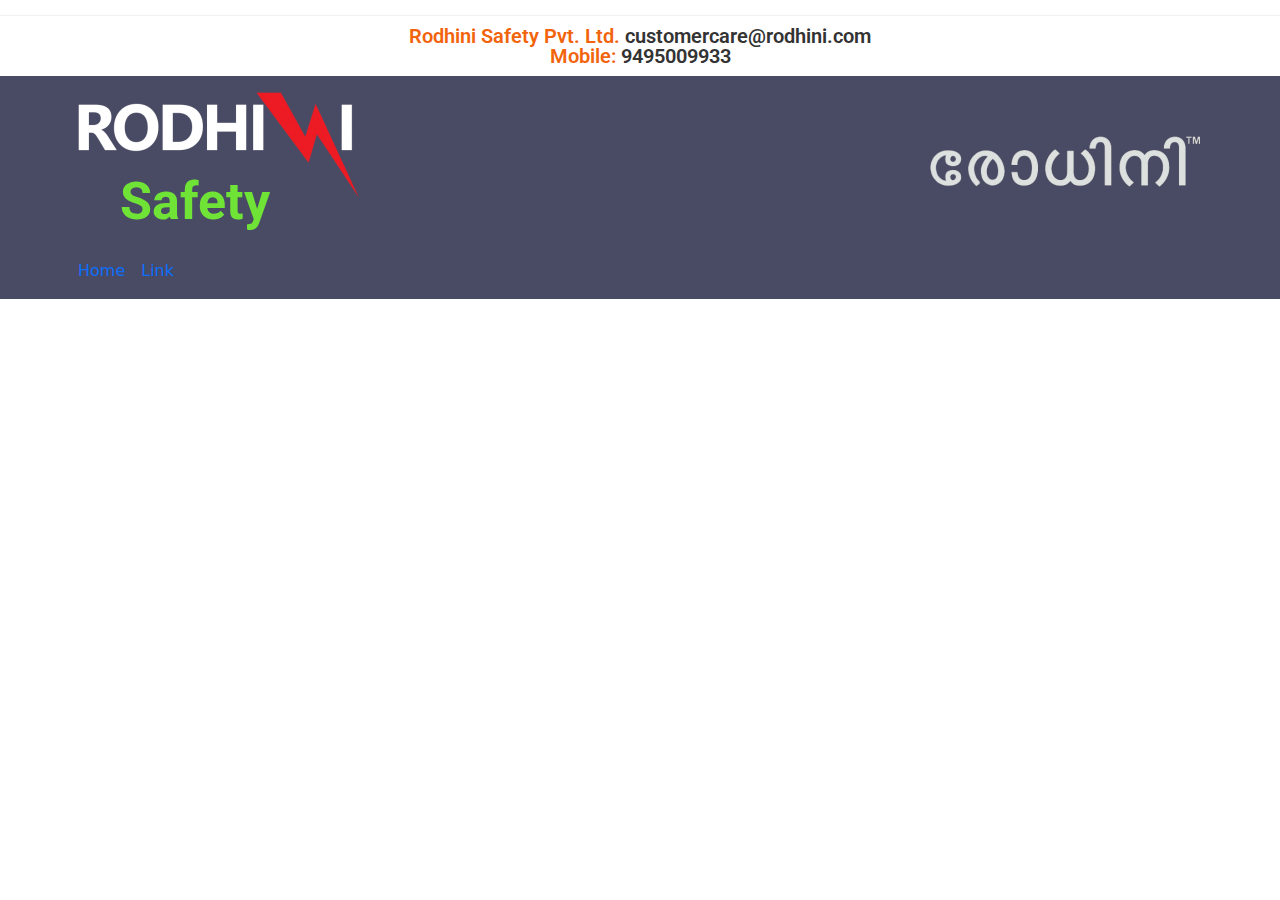
==== index.html @ 762574de "header, logo, menu" ====
<!DOCTYPE html>
<html lang="en">

<head>
    <meta charset="UTF-8">
    <meta http-equiv="X-UA-Compatible" content="IE=edge">
    <meta name="viewport" content="width=device-width, initial-scale=1.0">
    <title>Rodhini</title>
    <link rel="stylesheet" href="css/bootstrap.min.css">
    <link rel="stylesheet" href="css/styles.css">
</head>

<body>

    <!-- ===============================================================
                            Header part start
    =================================================================-->
    <header id="header">
        <div class="container px-lg-0">
            <div class="row">
                <div class="col-lg-12 text-center">
                    <div class="header_text">
                        <p>Rodhini Safety Pvt. Ltd. <a href="#">customercare@rodhini.com</a></p>
                        <p>Mobile: <a href="#">9495009933</a></p>
                    </div>
                </div>
            </div>
        </div>
    </header>
    <!-- ===============================================================
                            Header part end
    =================================================================-->

    <!-- ===============================================================
                            Logo part start
    =================================================================-->
    <section id="logo">
        <div class="container px-lg-0">
            <div class="row">
                <div class="col-lg-6">
                    <div class="logo">
                        <a href="#"><img src="images/logo.png" alt=""></a>
                        <h2 class="tag_line">Safety</h2>
                    </div>
                </div>
                <div class="col-lg-6 text-end align-self-center">
                    <div class="logo_right">
                        <img src="images/Bussiness_name_inverted-removebg-preview.webp" alt="">
                    </div>
                </div>
            </div>
        </div>
    </section>
    <!-- ===============================================================
                            Logo part end
    =================================================================-->

    <!-- ===============================================================
                            Menu part start
    =================================================================-->
    <nav class="navbar navbar-expand-lg main_menu">
        <div class="container px-lg-0">
            <button class="navbar-toggler" type="button" data-bs-toggle="collapse"
                data-bs-target="#navbarSupportedContent" aria-controls="navbarSupportedContent" aria-expanded="false"
                aria-label="Toggle navigation">
                <span class="navbar-toggler-icon"></span>
            </button>
            <div class="collapse navbar-collapse" id="navbarSupportedContent">
                <ul class="navbar-nav me-auto mb-2 mb-lg-0">
                    <li class="nav-item">
                        <a class="nav-link active" aria-current="page" href="#">Home</a>
                    </li>
                    <li class="nav-item">
                        <a class="nav-link" href="#">Link</a>
                    </li>
                </ul>
            </div>
        </div>
    </nav>
    <!-- ===============================================================
                            Menu part end
    =================================================================-->

    <!-- ===============================================================
                            Header part start
    =================================================================-->

    <!-- ===============================================================
                            Header part end
    =================================================================-->

    <!-- ===============================================================
                            Header part start
    =================================================================-->

    <!-- ===============================================================
                            Header part end
    =================================================================-->

    <!-- ===============================================================
                            Header part start
    =================================================================-->

    <!-- ===============================================================
                            Header part end
    =================================================================-->
</body>

</html>
---- css/styles.css ----
@import url("https://fonts.googleapis.com/css2?family=Roboto:wght@300;400;500;700;900&display=swap");
@import url("https://fonts.googleapis.com/css2?family=Open+Sans:wght@300;400;500;600;700;800&display=swap");
* {
  margin: 0;
  padding: 0;
}

ul,
ol {
  list-style: none;
}

a,
span {
  text-decoration: none;
  display: inline-block;
}

h1,
h2,
h3,
h4,
h5,
h6,
p,
ul,
ol,
li {
  margin: 0;
  padding: 0;
}

/*==========================================================
                    Common css end
==========================================================*/
/* ==================================================================
                        Header part start
===================================================================*/
#header {
  padding: 10px 0;
  margin-top: 15px;
  border-top: 1px solid #f1f1f1;
}

#header .header_text {
  color: #F2640C;
  font-size: 20px;
  font-weight: 600;
  font-family: "Roboto", sans-serif;
  line-height: 1;
}

#header .header_text a {
  color: #333;
  -webkit-transition: all linear .3s;
  transition: all linear .3s;
}

#header .header_text a:hover {
  color: #71D7F7;
}

/* ==================================================================
                        Header part end
===================================================================*/
/* ==================================================================
                        Logo part start
===================================================================*/
#logo {
  background: #494B64;
  padding: 10px 0;
}

#logo .tag_line {
  color: #70E337;
  font-size: 52px;
  font-weight: 700;
  font-family: "Roboto", sans-serif;
  padding-left: 50px;
  margin-top: -30px;
}

/* ==================================================================
                        Logo part end
===================================================================*/
/* ==================================================================
                        Menu part start
===================================================================*/
.main_menu {
  background: #494B64;
}

/* ==================================================================
                        Menu part end
===================================================================*/
/*# sourceMappingURL=styles.css.map */
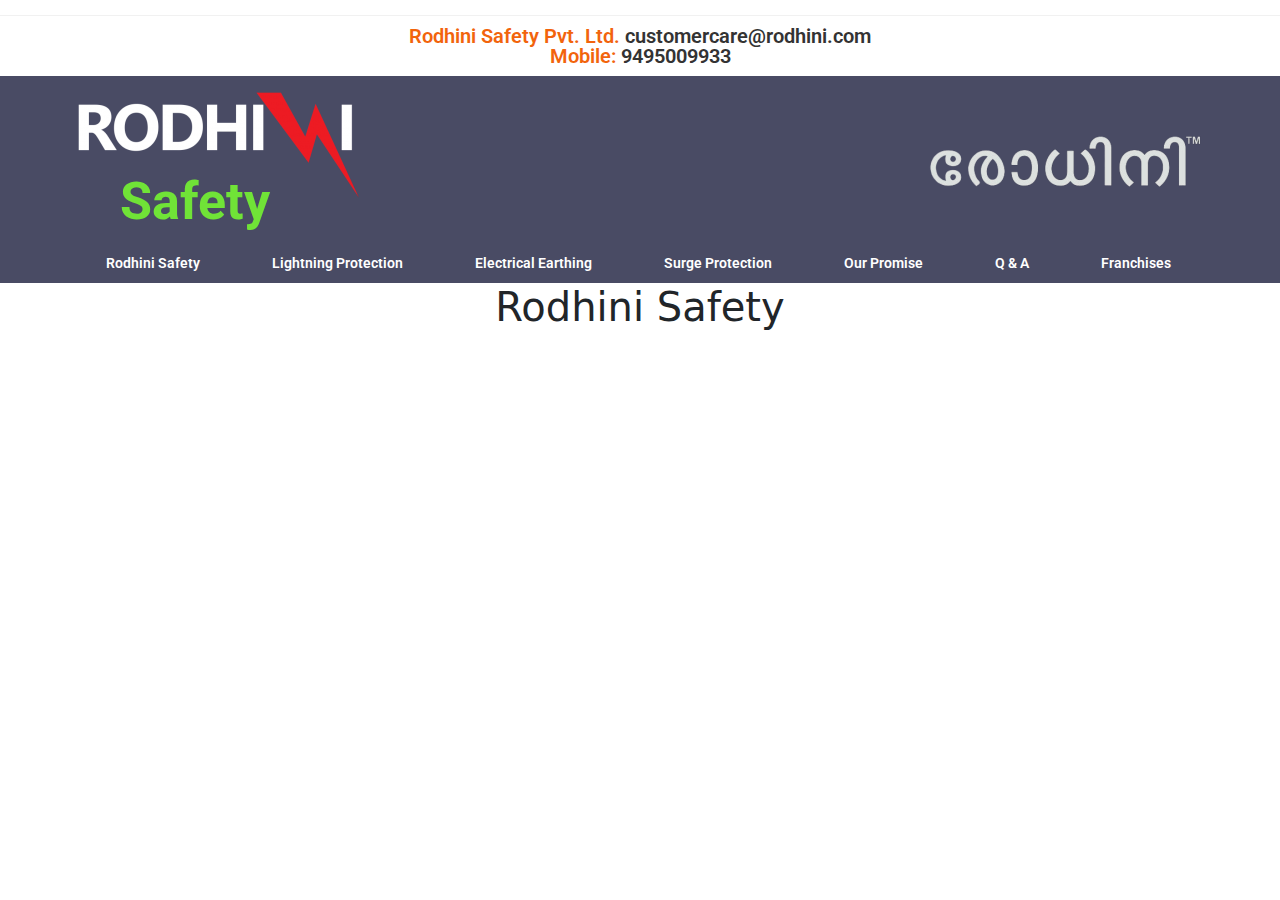
==== commit 6d3c94c3: "menu complete" ====
--- a/index.html
+++ b/index.html
@@ -58,7 +58,7 @@
     <!-- ===============================================================
                             Menu part start
     =================================================================-->
-    <nav class="navbar navbar-expand-lg main_menu">
+    <nav class="navbar navbar-expand-lg main_menu p-0">
         <div class="container px-lg-0">
             <button class="navbar-toggler" type="button" data-bs-toggle="collapse"
                 data-bs-target="#navbarSupportedContent" aria-controls="navbarSupportedContent" aria-expanded="false"
@@ -68,10 +68,25 @@
             <div class="collapse navbar-collapse" id="navbarSupportedContent">
                 <ul class="navbar-nav me-auto mb-2 mb-lg-0">
                     <li class="nav-item">
-                        <a class="nav-link active" aria-current="page" href="#">Home</a>
+                        <a class="nav-link active" aria-current="page" href="#">Rodhini Safety</a>
                     </li>
                     <li class="nav-item">
-                        <a class="nav-link" href="#">Link</a>
+                        <a class="nav-link" href="#">Lightning Protection</a>
+                    </li>
+                    <li class="nav-item">
+                        <a class="nav-link" href="#">Electrical Earthing</a>
+                    </li>
+                    <li class="nav-item">
+                        <a class="nav-link" href="#">Surge Protection</a>
+                    </li>
+                    <li class="nav-item">
+                        <a class="nav-link" href="#">Our Promise</a>
+                    </li>
+                    <li class="nav-item">
+                        <a class="nav-link" href="#">Q & A</a>
+                    </li>
+                    <li class="nav-item">
+                        <a class="nav-link" href="#">Franchises</a>
                     </li>
                 </ul>
             </div>
@@ -82,11 +97,22 @@
     =================================================================-->
 
     <!-- ===============================================================
-                            Header part start
+                            Breadcrumb  part start
     =================================================================-->
+    <section id="breadcrumb">
+        <div class="container px-lg-0">
+            <div class="row">
+                <div class="col-lg-12 text-center">
+                    <div class="bread_head">
+                        <h1>Rodhini Safety</h1>
+                    </div>
+                </div>
+            </div>
+        </div>
+    </section>
 
     <!-- ===============================================================
-                            Header part end
+                            Breadcrumb  part end
     =================================================================-->
 
     <!-- ===============================================================
--- a/css/styles.css
+++ b/css/styles.css
@@ -90,6 +90,39 @@
   background: #494B64;
 }
 
+.main_menu ul li a {
+  color: #fff;
+  font-size: 14px;
+  font-weight: 600;
+  font-family: "Roboto", sans-serif;
+  padding: 13px 20px;
+  line-height: 20px;
+  -webkit-transition: all linear .3s;
+  transition: all linear .3s;
+  position: relative;
+  padding: 10px 36px !important;
+}
+
+.main_menu ul li a:after {
+  position: absolute;
+  content: '';
+  bottom: 0;
+  left: 0;
+  width: 0;
+  height: 3px;
+  background: #70E337;
+  -webkit-transition: all linear .3s;
+  transition: all linear .3s;
+}
+
+.main_menu ul li a:hover {
+  color: #70E337;
+}
+
+.main_menu ul li a:hover:after {
+  width: 100%;
+}
+
 /* ==================================================================
                         Menu part end
 ===================================================================*/
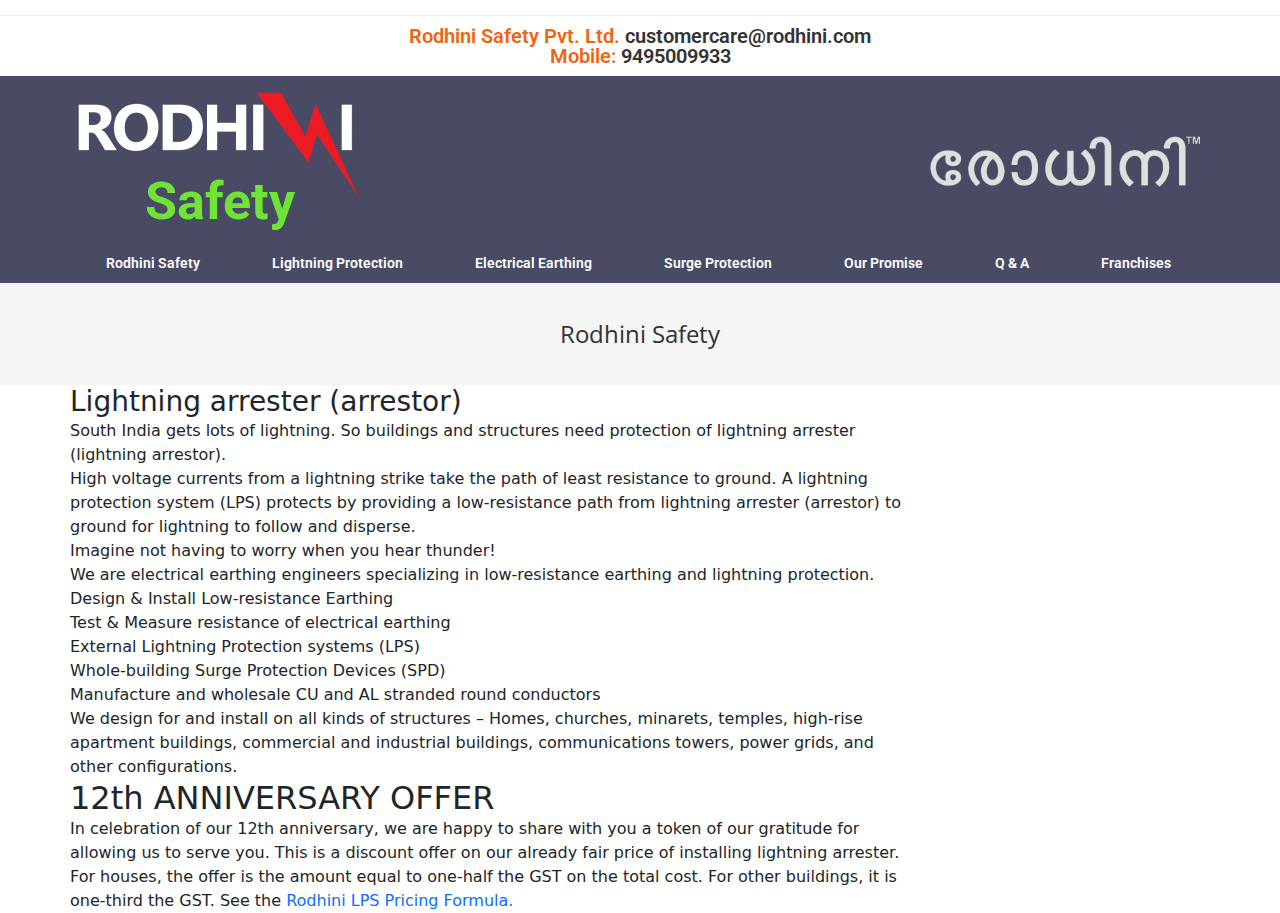
==== commit c6718268: "Home page body" ====
--- a/index.html
+++ b/index.html
@@ -116,11 +116,61 @@
     =================================================================-->
 
     <!-- ===============================================================
-                            Header part start
+                            Home detailes part start
     =================================================================-->
-
+    <section is="home_details">
+        <div class="container px-lg-0">
+            <div class="row">
+                <div class="col-lg-9">
+                    <div class="home_left">
+                        <div class="litening_text">
+                            <h3>Lightning arrester (arrestor)</h3>
+                            <p>South India gets lots of lightning. So buildings and structures need protection of
+                                lightning
+                                arrester (lightning arrestor). <span>High voltage currents from a lightning strike take
+                                    the
+                                    path of least resistance to ground. A lightning protection system (LPS) protects by
+                                    providing a low-resistance path from lightning arrester (arrestor) to ground for
+                                    lightning to follow and disperse.</span> <span>Imagine not having to worry when you
+                                    hear
+                                    thunder!</span> <span>We are electrical earthing engineers specializing in
+                                    low-resistance earthing and lightning protection. </span></p>
+                            <ul>
+                                <li>Design & Install Low-resistance Earthing</li>
+                                <li>Test & Measure resistance of electrical earthing</li>
+                                <li>External Lightning Protection systems (LPS)</li>
+                                <li>Whole-building Surge Protection Devices (SPD)</li>
+                                <li>Manufacture and wholesale CU and AL stranded round conductors</li>
+                            </ul>
+                            <p>We design for and install on all kinds of structures – Homes, churches, minarets,
+                                temples,
+                                high-rise apartment buildings, commercial and industrial buildings, communications
+                                towers,
+                                power grids, and other configurations.</p>
+                        </div>
+                        <div class="aniversary_text">
+                            <h2>12th ANNIVERSARY OFFER</h2>
+                            <p>
+                                In celebration of our 12th anniversary, we are happy to share with you a token of our
+                                gratitude for allowing us to serve you. This is a discount offer on our already fair
+                                price
+                                of installing lightning arrester.
+                                For houses, the offer is the amount equal to one-half the GST on the total cost. For
+                                other
+                                buildings, it is one-third the GST. See the <a href="#">Rodhini LPS</a> <a
+                                    href="#">Pricing
+                                    Formula.</a> </p>
+                        </div>
+                    </div>
+                </div>
+                <div class="col-lg-3">
+                    <div class="home_right"></div>
+                </div>
+            </div>
+        </div>
+    </section>
     <!-- ===============================================================
-                            Header part end
+                            Home detailes part end
     =================================================================-->
 
     <!-- ===============================================================
--- a/css/styles.css
+++ b/css/styles.css
@@ -76,7 +76,7 @@
   font-size: 52px;
   font-weight: 700;
   font-family: "Roboto", sans-serif;
-  padding-left: 50px;
+  padding-left: 75px;
   margin-top: -30px;
 }
 
@@ -126,4 +126,23 @@
 /* ==================================================================
                         Menu part end
 ===================================================================*/
+/* ==================================================================
+                        Breadcrumb part start
+===================================================================*/
+#breadcrumb {
+  padding: 34px 0;
+  background: #f5f5f5;
+}
+
+#breadcrumb .bread_head h1 {
+  color: #333;
+  font-size: 24px;
+  font-weight: 400;
+  font-family: "Open Sans", sans-serif;
+  line-height: 1.4em;
+}
+
+/* ==================================================================
+                        Breadcrumb part end
+===================================================================*/
 /*# sourceMappingURL=styles.css.map */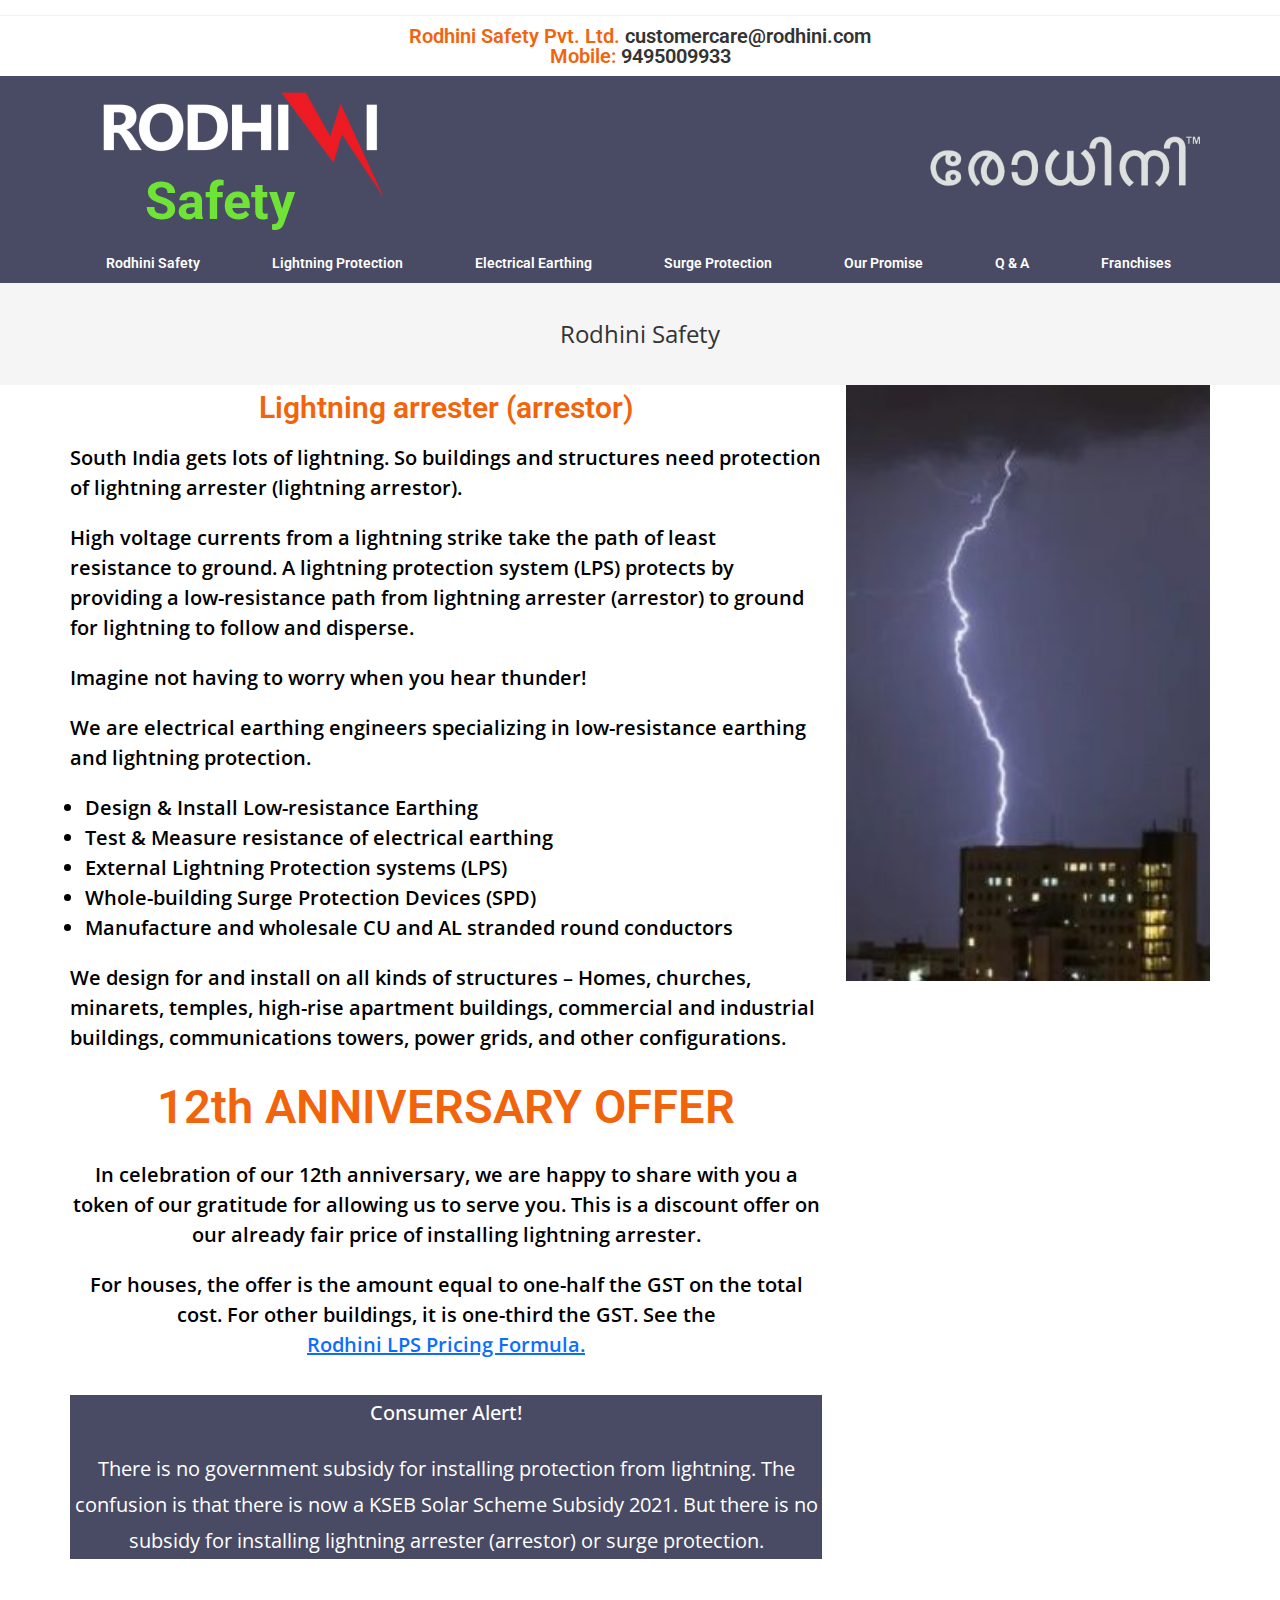
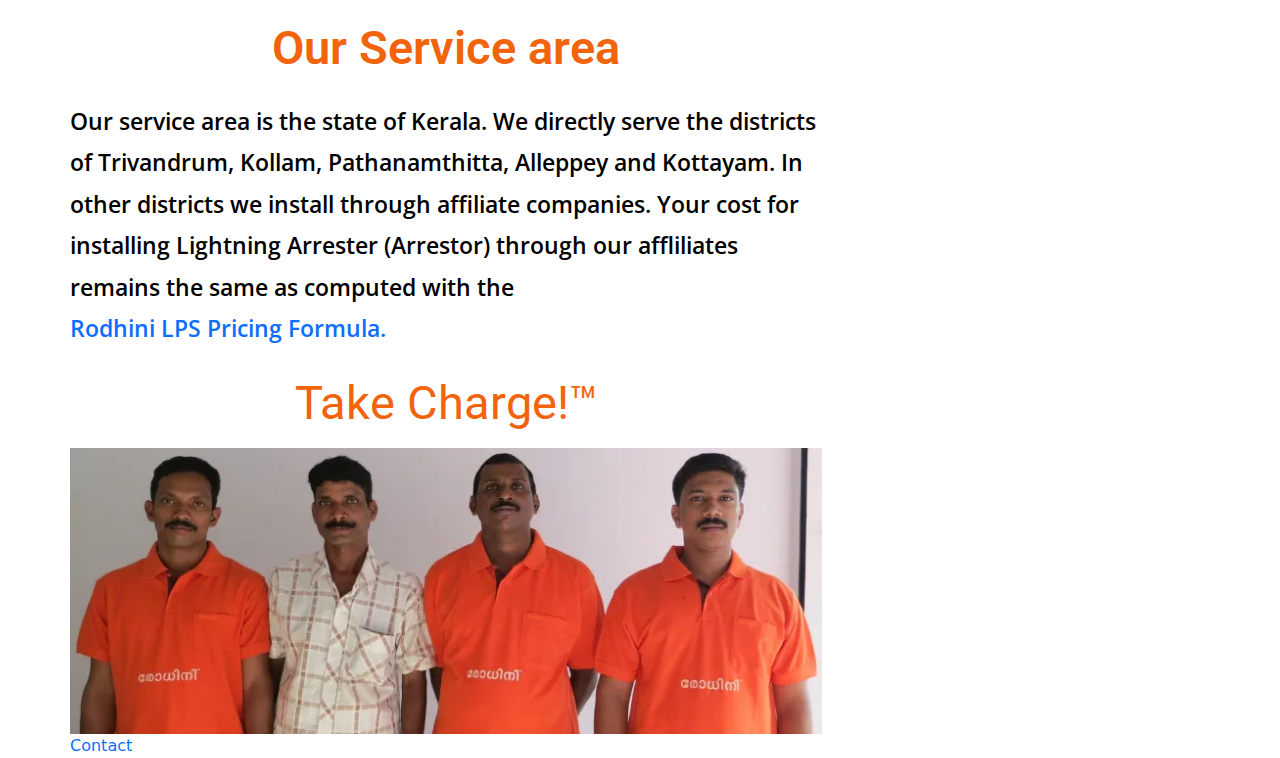
==== commit 9f0d6b47: "home page 90% complete" ====
--- a/index.html
+++ b/index.html
@@ -118,10 +118,10 @@
     <!-- ===============================================================
                             Home detailes part start
     =================================================================-->
-    <section is="home_details">
-        <div class="container px-lg-0">
-            <div class="row">
-                <div class="col-lg-9">
+    <section id="home_details">
+        <div class="container px-lg-0">
+            <div class="row">
+                <div class="col-lg-8">
                     <div class="home_left">
                         <div class="litening_text">
                             <h3>Lightning arrester (arrestor)</h3>
@@ -155,16 +155,47 @@
                                 gratitude for allowing us to serve you. This is a discount offer on our already fair
                                 price
                                 of installing lightning arrester.
-                                For houses, the offer is the amount equal to one-half the GST on the total cost. For
-                                other
-                                buildings, it is one-third the GST. See the <a href="#">Rodhini LPS</a> <a
-                                    href="#">Pricing
-                                    Formula.</a> </p>
-                        </div>
-                    </div>
-                </div>
-                <div class="col-lg-3">
-                    <div class="home_right"></div>
+                                <span> For houses, the offer is the amount equal to one-half the GST on the total cost.
+                                    For
+                                    other
+                                    buildings, it is one-third the GST. See the <a href="#">Rodhini LPS Pricing
+                                        Formula.</a> </span></p>
+                        </div>
+                        <div class="customer_alert">
+                            <p>Consumer Alert!</p>
+                            <p>There is no government subsidy for installing protection from lightning. The confusion is
+                                that there is now a KSEB Solar Scheme Subsidy 2021. But there is no subsidy for
+                                installing lightning arrester (arrestor) or surge protection.</p>
+                        </div>
+                        <div class="service_area">
+                            <h2>Our Service area</h2>
+                            <p>Our service area is the state of Kerala. We directly serve the districts of Trivandrum,
+                                Kollam, Pathanamthitta, Alleppey and Kottayam. In other districts we install through
+                                affiliate companies. Your cost for installing Lightning Arrester (Arrestor) through our
+                                affliliates remains the same as computed with the <a href="#">Rodhini LPS Pricing
+                                    Formula.</a>
+                            </p>
+                        </div>
+                        <div class="take_change">
+                            <h2>Take Charge!™</h2>
+                            <img src="images/change.webp" class="img-fluid w-100" alt="">
+                        </div>
+                    </div>
+                </div>
+                <div class="col-lg-4">
+                    <div class="home_right">
+                        <img src="images/lightning4.jpg" class="img-fluid w-100" alt="">
+                    </div>
+                </div>
+                <div class="col-lg-6">
+                    <div class="con_btn">
+                        <a href="#">Contact</a>
+                    </div>
+                </div>
+                <div class="col-lg-6">
+                    <div class="social_icon">
+
+                    </div>
                 </div>
             </div>
         </div>
--- a/css/styles.css
+++ b/css/styles.css
@@ -80,6 +80,10 @@
   margin-top: -30px;
 }
 
+#logo a {
+  margin-left: 25px;
+}
+
 /* ==================================================================
                         Logo part end
 ===================================================================*/
@@ -145,4 +149,115 @@
 /* ==================================================================
                         Breadcrumb part end
 ===================================================================*/
+/* ==================================================================
+                        Home Details part start
+===================================================================*/
+#home_details .litening_text h3 {
+  color: #F2640C;
+  font-size: 30px;
+  font-weight: 600;
+  font-family: "Roboto", sans-serif;
+  text-align: center;
+  line-height: 1;
+  padding-top: 8px;
+  padding-bottom: 20px;
+}
+
+#home_details .litening_text p {
+  color: #000;
+  font-size: 20px;
+  font-weight: 600;
+  font-family: "Open Sans", sans-serif;
+  line-height: 1.5;
+}
+
+#home_details .litening_text p span {
+  padding-top: 20px;
+  display: block;
+}
+
+#home_details .litening_text ul {
+  list-style: disc;
+  margin-left: 15px;
+  padding: 20px 0;
+}
+
+#home_details .litening_text ul li {
+  color: #000;
+  font-size: 20px;
+  font-weight: 600;
+  font-family: "Open Sans", sans-serif;
+  line-height: 1.5;
+}
+
+#home_details .aniversary_text h2,
+#home_details .service_area h2 {
+  color: #F2640C;
+  font-size: 47px;
+  font-weight: 600;
+  font-family: "Roboto", sans-serif;
+  text-align: center;
+  line-height: 1;
+  padding: 30px 0;
+}
+
+#home_details .aniversary_text p,
+#home_details .service_area p {
+  color: #000;
+  font-size: 20px;
+  font-weight: 600;
+  font-family: "Open Sans", sans-serif;
+  line-height: 1.5;
+  text-align: center;
+}
+
+#home_details .aniversary_text p span,
+#home_details .service_area p span {
+  padding-top: 20px;
+  display: block;
+}
+
+#home_details .aniversary_text p span a,
+#home_details .service_area p span a {
+  text-decoration: underline;
+}
+
+#home_details .customer_alert {
+  background: #494B64;
+  text-align: center;
+  margin: 35px 0;
+}
+
+#home_details .customer_alert p {
+  color: #fff;
+  font-size: 20px;
+  font-weight: 400;
+  font-family: "Open Sans", sans-serif;
+  line-height: 1.8;
+}
+
+#home_details .customer_alert p:first-child {
+  padding-bottom: 20px;
+  font-weight: 500;
+}
+
+#home_details .service_area p {
+  font-size: 23px;
+  line-height: 1.8;
+  text-align: left;
+}
+
+#home_details .take_change h2 {
+  color: #F2640C;
+  font-size: 47px;
+  font-weight: 400;
+  font-family: "Roboto", sans-serif;
+  text-align: center;
+  line-height: 1;
+  padding: 30px 0 22px;
+}
+
+/* ==================================================================
+                        Home Details part end
+===================================================================*/
 /*# sourceMappingURL=styles.css.map */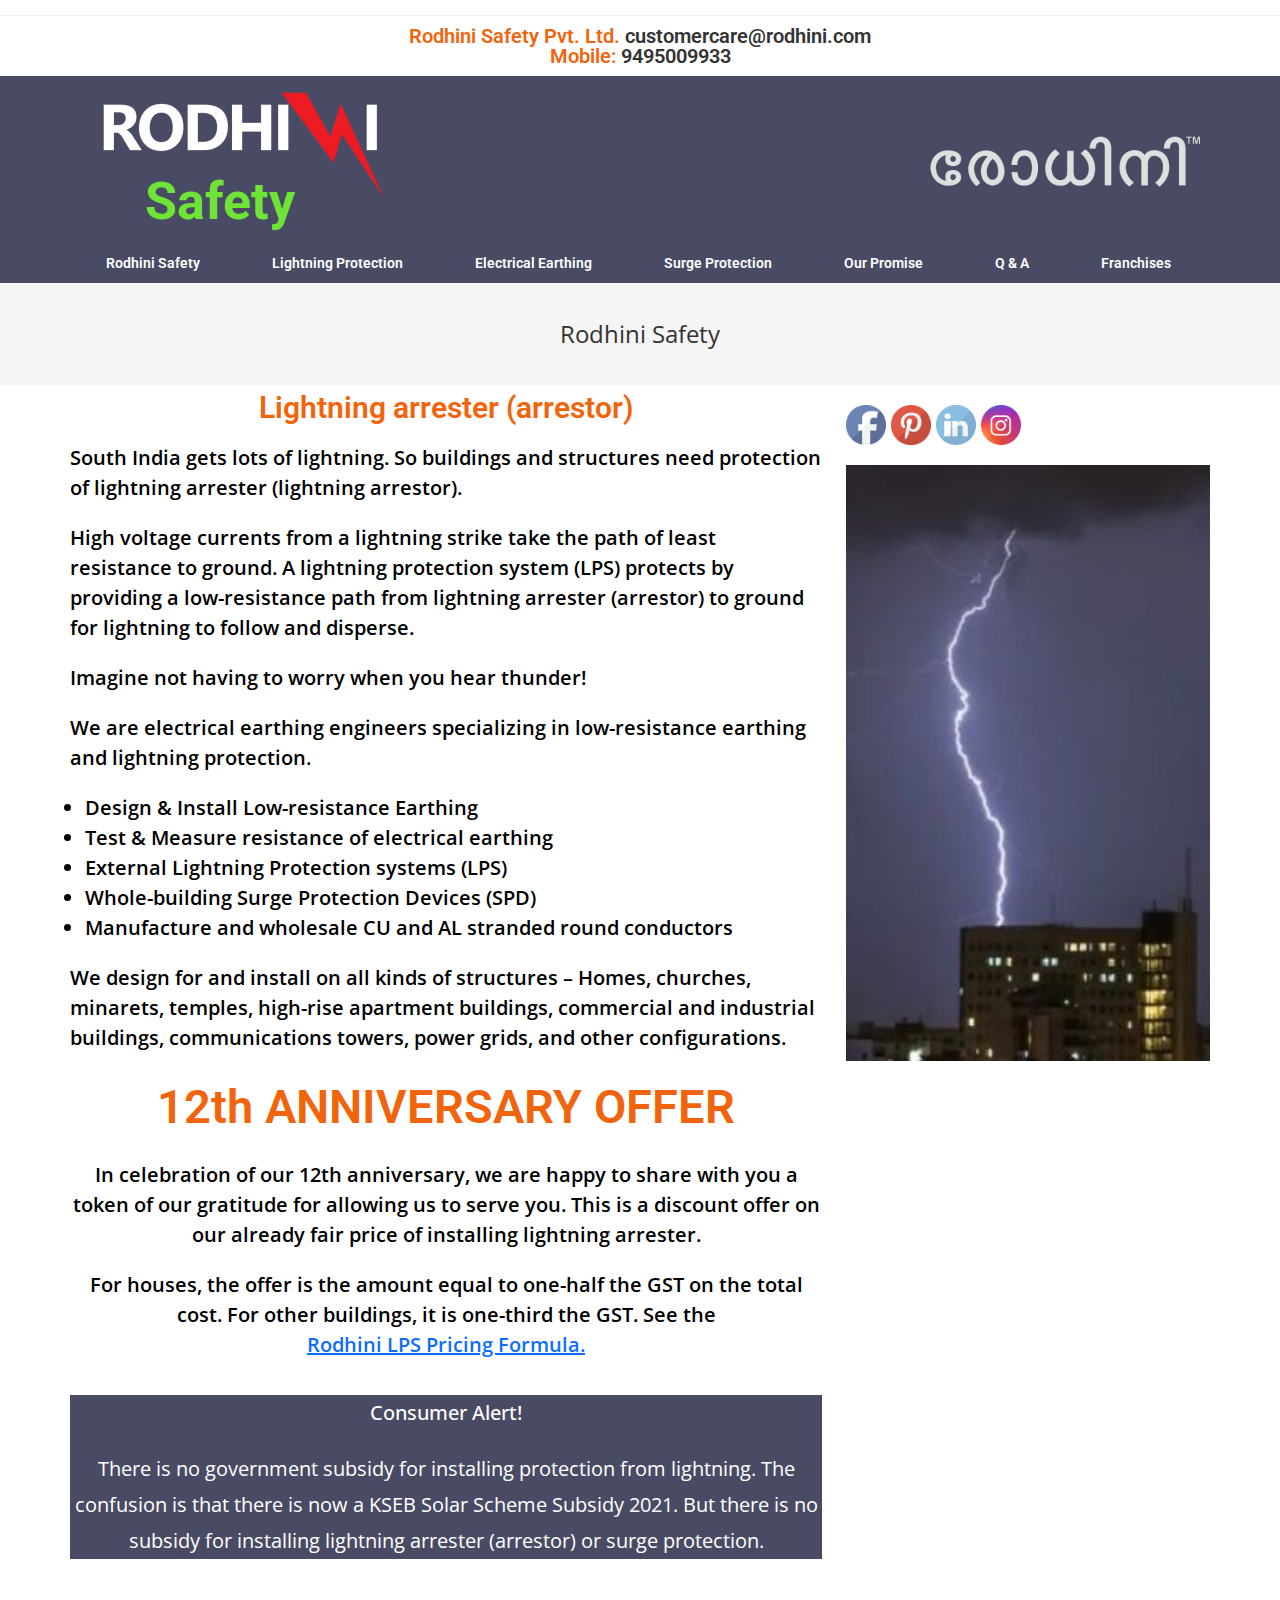
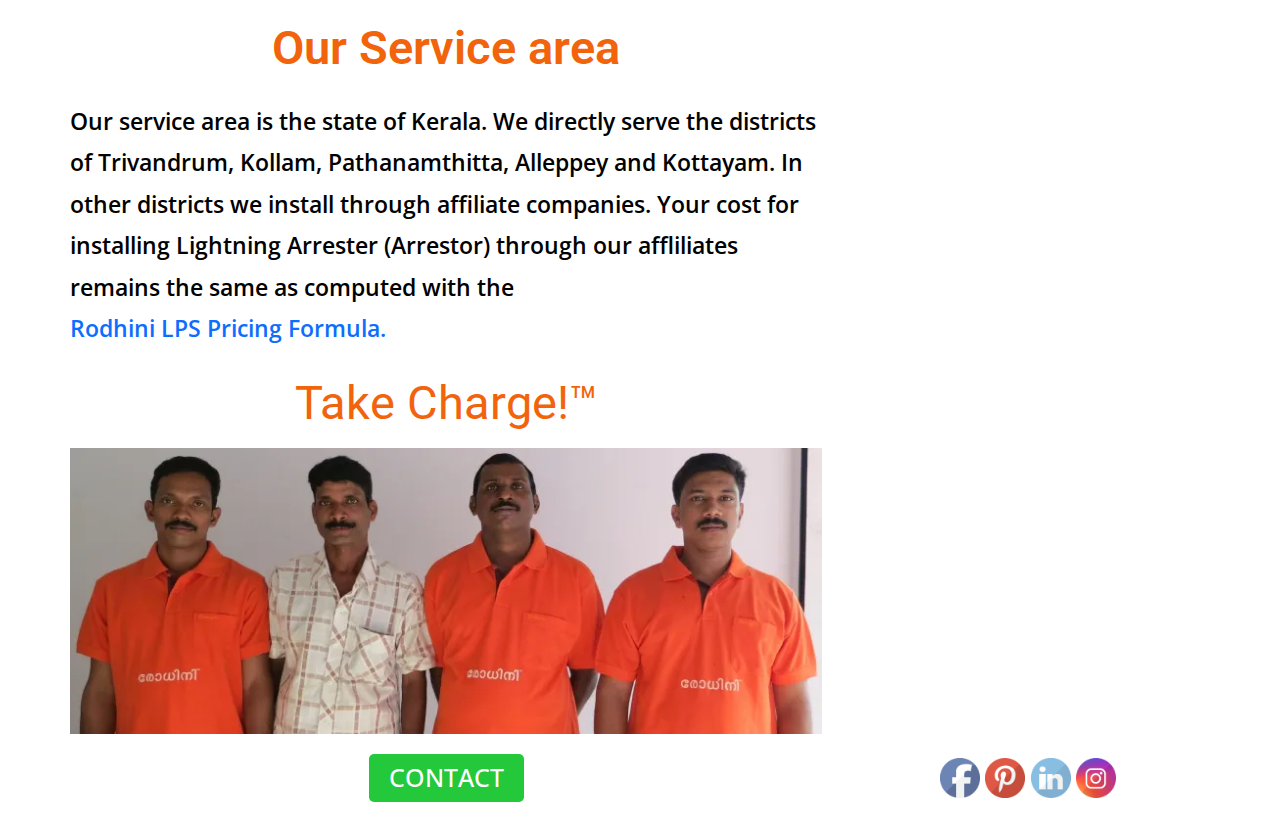
==== commit 77e9a63e: "home page complete" ====
--- a/index.html
+++ b/index.html
@@ -184,17 +184,32 @@
                 </div>
                 <div class="col-lg-4">
                     <div class="home_right">
+                        <a href="https://www.facebook.com/rodhinisafety/"><img src="images/default_facebook.png"
+                                alt=""></a>
+                        <a href="https://www.pinterest.co.uk/rodhinisafety/"><img src="images/default_pinterest.png"
+                                alt=""></a>
+                        <a href="https://in.linkedin.com/company/rodhini-safety-pvt-ltd"><img
+                                src="images/default_linkedin.png" alt=""></a>
+                        <a href="https://www.instagram.com/rodhini.safety/"><img src="images/default_instagram.png"
+                                alt=""></a>
                         <img src="images/lightning4.jpg" class="img-fluid w-100" alt="">
                     </div>
                 </div>
-                <div class="col-lg-6">
+                <div class="col-lg-8">
                     <div class="con_btn">
                         <a href="#">Contact</a>
                     </div>
                 </div>
-                <div class="col-lg-6">
+                <div class="col-lg-4">
                     <div class="social_icon">
-
+                        <a href="https://www.facebook.com/rodhinisafety/"><img src="images/default_facebook.png"
+                                alt=""></a>
+                        <a href="https://www.pinterest.co.uk/rodhinisafety/"><img src="images/default_pinterest.png"
+                                alt=""></a>
+                        <a href="https://in.linkedin.com/company/rodhini-safety-pvt-ltd"><img
+                                src="images/default_linkedin.png" alt=""></a>
+                        <a href="https://www.instagram.com/rodhini.safety/"><img src="images/default_instagram.png"
+                                alt=""></a>
                     </div>
                 </div>
             </div>
--- a/css/styles.css
+++ b/css/styles.css
@@ -257,7 +257,53 @@
   padding: 30px 0 22px;
 }
 
+#home_details .con_btn {
+  text-align: center;
+}
+
+#home_details .con_btn a {
+  color: #fff;
+  font-size: 25px;
+  font-weight: 500;
+  font-family: "Open Sans", sans-serif;
+  padding: 5px 20px;
+  background: #24C83B;
+  border-radius: 5px;
+  text-transform: uppercase;
+  margin: 20px 0;
+  -webkit-transition: all linear .3s;
+  transition: all linear .3s;
+}
+
+#home_details .con_btn a:hover {
+  background: #71D7F7;
+}
+
+#home_details .social_icon {
+  text-align: center;
+  padding-top: 24px;
+}
+
+#home_details .social_icon a {
+  width: 40px;
+}
+
+#home_details .social_icon a img {
+  width: 100%;
+  max-width: 100%;
+}
+
+#home_details .home_right a {
+  width: 40px;
+  margin: 20px 0;
+}
+
+#home_details .home_right a img {
+  width: 100%;
+  max-width: 100%;
+}
+
 /* ==================================================================
                         Home Details part end
-===================================================================*/
+                        ===================================================================*/
 /*# sourceMappingURL=styles.css.map */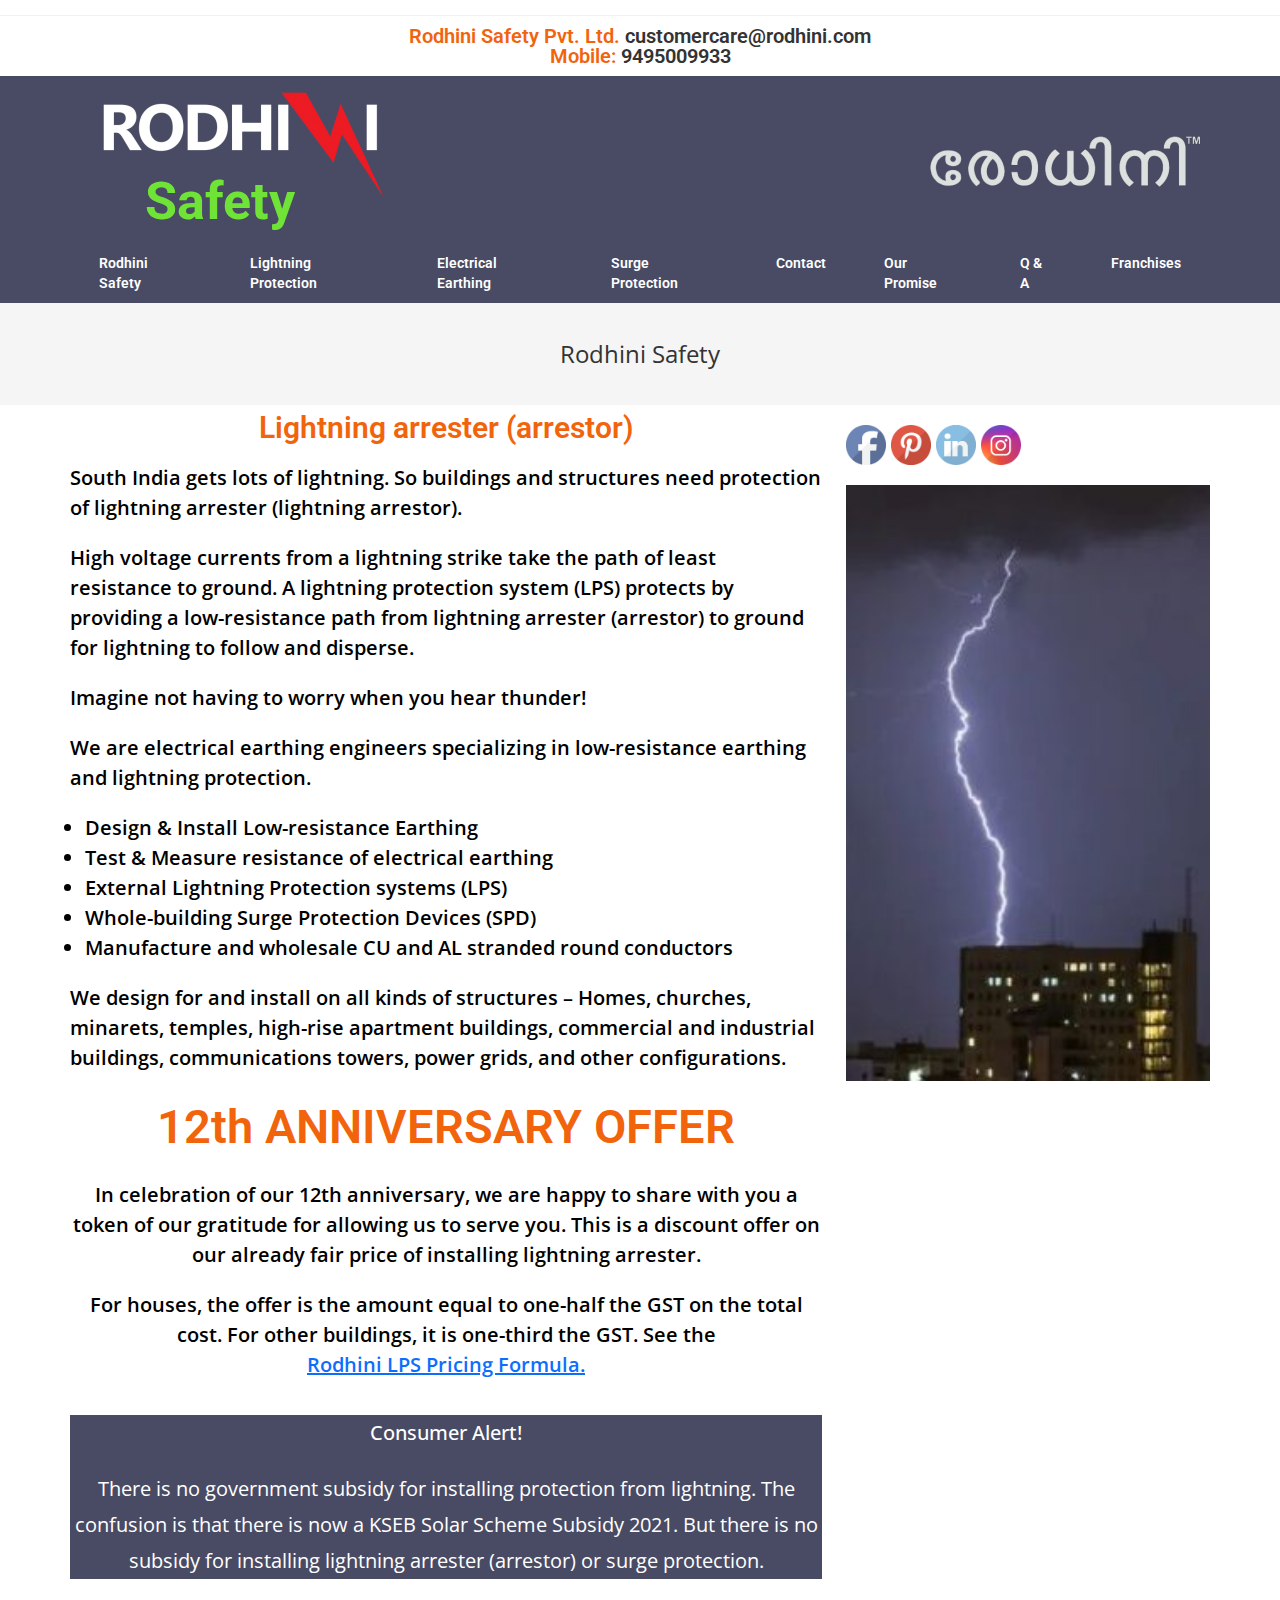
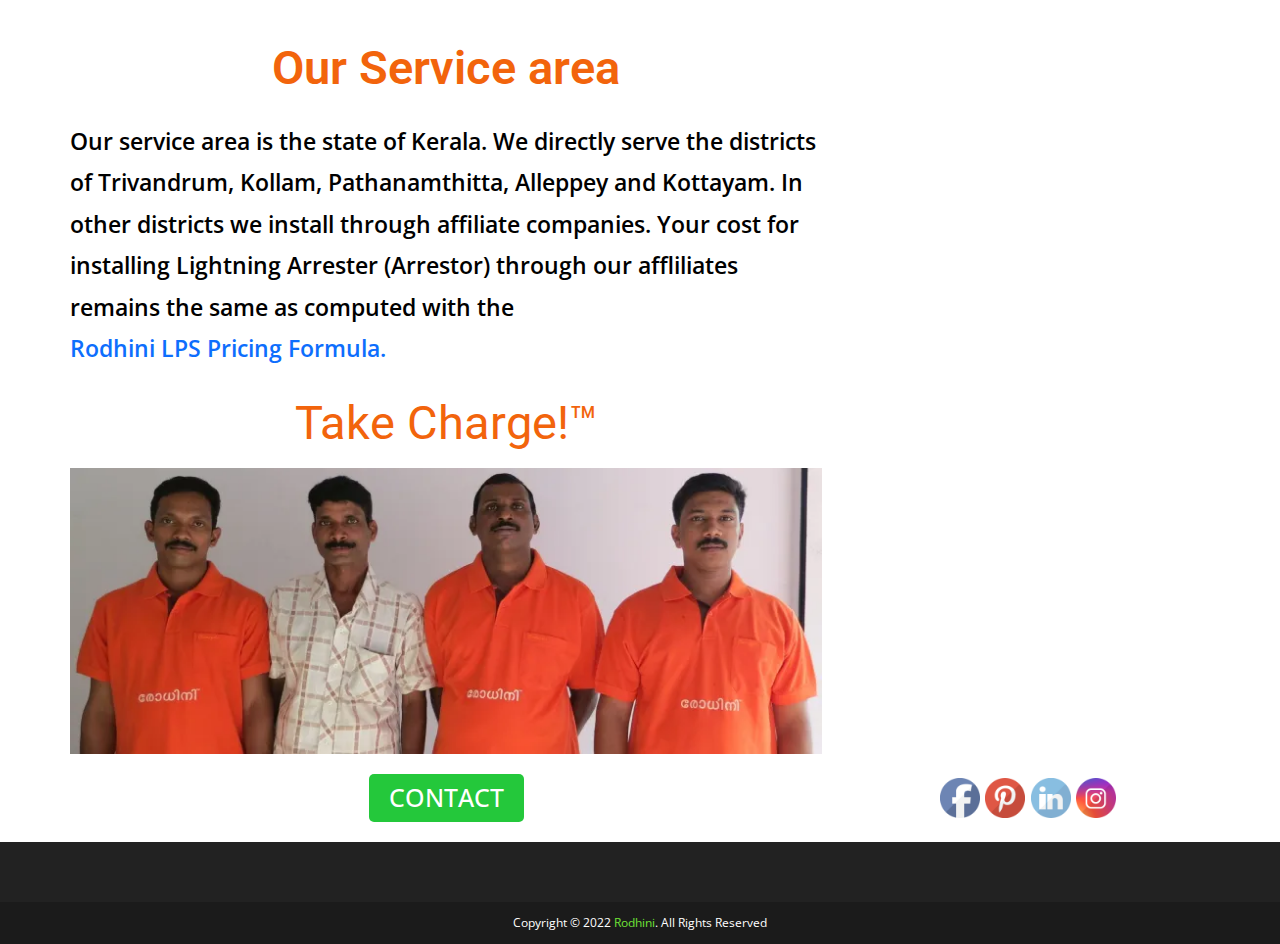
==== commit 7b5d58f8: "litening page" ====
--- a/index.html
+++ b/index.html
@@ -68,16 +68,19 @@
             <div class="collapse navbar-collapse" id="navbarSupportedContent">
                 <ul class="navbar-nav me-auto mb-2 mb-lg-0">
                     <li class="nav-item">
-                        <a class="nav-link active" aria-current="page" href="#">Rodhini Safety</a>
-                    </li>
-                    <li class="nav-item">
-                        <a class="nav-link" href="#">Lightning Protection</a>
+                        <a class="nav-link active" aria-current="page" href="index.html">Rodhini Safety</a>
+                    </li>
+                    <li class="nav-item">
+                        <a class="nav-link" href="light_project.html">Lightning Protection</a>
                     </li>
                     <li class="nav-item">
                         <a class="nav-link" href="#">Electrical Earthing</a>
                     </li>
                     <li class="nav-item">
                         <a class="nav-link" href="#">Surge Protection</a>
+                    </li>
+                    <li class="nav-item">
+                        <a class="nav-link" href="#">Contact</a>
                     </li>
                     <li class="nav-item">
                         <a class="nav-link" href="#">Our Promise</a>
@@ -122,6 +125,7 @@
         <div class="container px-lg-0">
             <div class="row">
                 <div class="col-lg-8">
+                    <!-- Detail left start -->
                     <div class="home_left">
                         <div class="litening_text">
                             <h3>Lightning arrester (arrestor)</h3>
@@ -183,6 +187,7 @@
                     </div>
                 </div>
                 <div class="col-lg-4">
+                    <!-- Detail Right start -->
                     <div class="home_right">
                         <a href="https://www.facebook.com/rodhinisafety/"><img src="images/default_facebook.png"
                                 alt=""></a>
@@ -220,12 +225,22 @@
     =================================================================-->
 
     <!-- ===============================================================
-                            Header part start
-    =================================================================-->
-
-    <!-- ===============================================================
-                            Header part end
-    =================================================================-->
+                            Footer part start
+    =================================================================-->
+    <footer id="footer">
+            <div class="foot_top"></div>
+            <div class="copy_right">
+                <p>Copyright &copy; 2022 <a href="index.html">Rodhini</a>. All Rights Reserved </p>
+            </div>
+    </footer>
+    <!-- ===============================================================
+                            Footer part end
+    =================================================================-->
+
+
+    <script src="js/jquery-1.12.4.min.js"></script>
+    <script src="js/bootstrap.bundle.min.js"></script>
+    <script src="js/script.js"></script>
 </body>
 
 </html>--- a/css/styles.css
+++ b/css/styles.css
@@ -104,7 +104,7 @@
   -webkit-transition: all linear .3s;
   transition: all linear .3s;
   position: relative;
-  padding: 10px 36px !important;
+  padding: 10px 29px !important;
 }
 
 .main_menu ul li a:after {
@@ -305,5 +305,200 @@
 
 /* ==================================================================
                         Home Details part end
-                        ===================================================================*/
+===================================================================*/
+/* ==================================================================
+                        Header part start
+===================================================================*/
+#footer .foot_top {
+  background-color: #222;
+  padding: 30px 0;
+}
+
+#footer .copy_right {
+  background-color: #1B1B1B;
+  padding: 15px 0;
+  line-height: 1;
+}
+
+#footer .copy_right p {
+  color: #fff;
+  font-size: 12px;
+  font-weight: 400;
+  font-family: "Open Sans", sans-serif;
+  text-align: center;
+}
+
+#footer .copy_right p a {
+  color: #70E337;
+  -webkit-transition: all linear .3s;
+  transition: all linear .3s;
+}
+
+#footer .copy_right p a:hover {
+  color: #71D7F7;
+}
+
+/* ==================================================================
+                        Header part end
+===================================================================*/
+.light_project_left h1 {
+  color: #F2640C;
+  font-size: 35px;
+  font-weight: 600;
+  font-family: "Roboto", sans-serif;
+  text-align: center;
+  padding-bottom: 35px;
+  padding-top: 5px;
+}
+
+.light_project_left .light_project_slider .slick-dots {
+  display: -webkit-box;
+  display: -ms-flexbox;
+  display: flex;
+  -webkit-box-pack: center;
+      -ms-flex-pack: center;
+          justify-content: center;
+}
+
+.light_project_left .light_project_slider .slick-dots li button {
+  font-size: 0;
+  width: 6px;
+  height: 6px;
+  border: 0;
+  background: #ddd;
+  border-radius: 50%;
+  margin: 0 5px;
+}
+
+.light_project_left .light_project_slider .slick-dots li.slick-active button {
+  background: #000;
+}
+
+.light_project_left > p {
+  color: #000;
+  font-size: 14px;
+  font-weight: 400;
+  font-family: "Open Sans", sans-serif;
+  text-align: center;
+  padding: 30px 0 35px;
+}
+
+.light_project_left .mono_head h3 {
+  color: #D92222;
+  font-size: 20px;
+  font-weight: 600;
+  font-family: "Roboto", sans-serif;
+  text-align: center;
+  padding-bottom: 15px;
+}
+
+.light_project_left .mono_head .mono_box {
+  background: #d5d4d4;
+}
+
+.light_project_left .mono_head .mono_box h4 {
+  text-align: center;
+  color: #000;
+  font-size: 20px;
+  font-weight: 600;
+  font-family: "Roboto", sans-serif;
+  padding: 10px 0 20px;
+}
+
+.light_project_left .mono_head .mono_box ul {
+  list-style: disc;
+  margin-left: 20px;
+  color: #000;
+  font-size: 20px;
+  font-weight: 400;
+  font-family: "Roboto", sans-serif;
+}
+
+.light_project_left .mono_head .mono_box p {
+  color: #000;
+  font-size: 20px;
+  font-weight: 400;
+  font-family: "Roboto", sans-serif;
+  text-align: center;
+  padding-top: 20px;
+}
+
+.light_project_left .mono_head .mono_box p span {
+  display: block;
+  padding-top: 20px;
+}
+
+.light_project_left .project_btm_text {
+  padding-top: 40px;
+}
+
+.light_project_left .project_btm_text h4 {
+  color: #D92222;
+  font-size: 22px;
+  font-weight: 600;
+  font-family: "Roboto", sans-serif;
+}
+
+.light_project_left .project_btm_text h5 {
+  color: #D92222;
+  font-size: 20px;
+  font-weight: 600;
+  font-family: "Roboto", sans-serif;
+}
+
+.light_project_left .project_btm_text p {
+  color: #000;
+  font-size: 20px;
+  font-weight: 400;
+  font-family: "Roboto", sans-serif;
+  line-height: 2;
+  padding: 20px 0;
+}
+
+.light_project_left .project_btm_text p span {
+  font-weight: 600;
+}
+
+.light_project_left .project_btm_text ul {
+  padding-left: 20px;
+  list-style: disc;
+}
+
+.light_project_left .project_btm_text ul li {
+  color: #000;
+  font-size: 20px;
+  font-weight: 400;
+  font-family: "Roboto", sans-serif;
+  line-height: 2;
+}
+
+.light_project_left .project_btm_text img {
+  margin: 0 auto;
+  display: block;
+}
+
+.projecr_social_con {
+  display: -webkit-box;
+  display: -ms-flexbox;
+  display: flex;
+  margin: 40px 0 20px;
+}
+
+.projecr_social_con a {
+  width: 40px;
+  margin-right: 5px;
+}
+
+.projecr_social_con a img {
+  width: 100%;
+}
+
+.slick-initialized .slick-slide {
+  display: -webkit-box;
+  display: -ms-flexbox;
+  display: flex;
+  -webkit-box-pack: center;
+      -ms-flex-pack: center;
+          justify-content: center;
+}
 /*# sourceMappingURL=styles.css.map */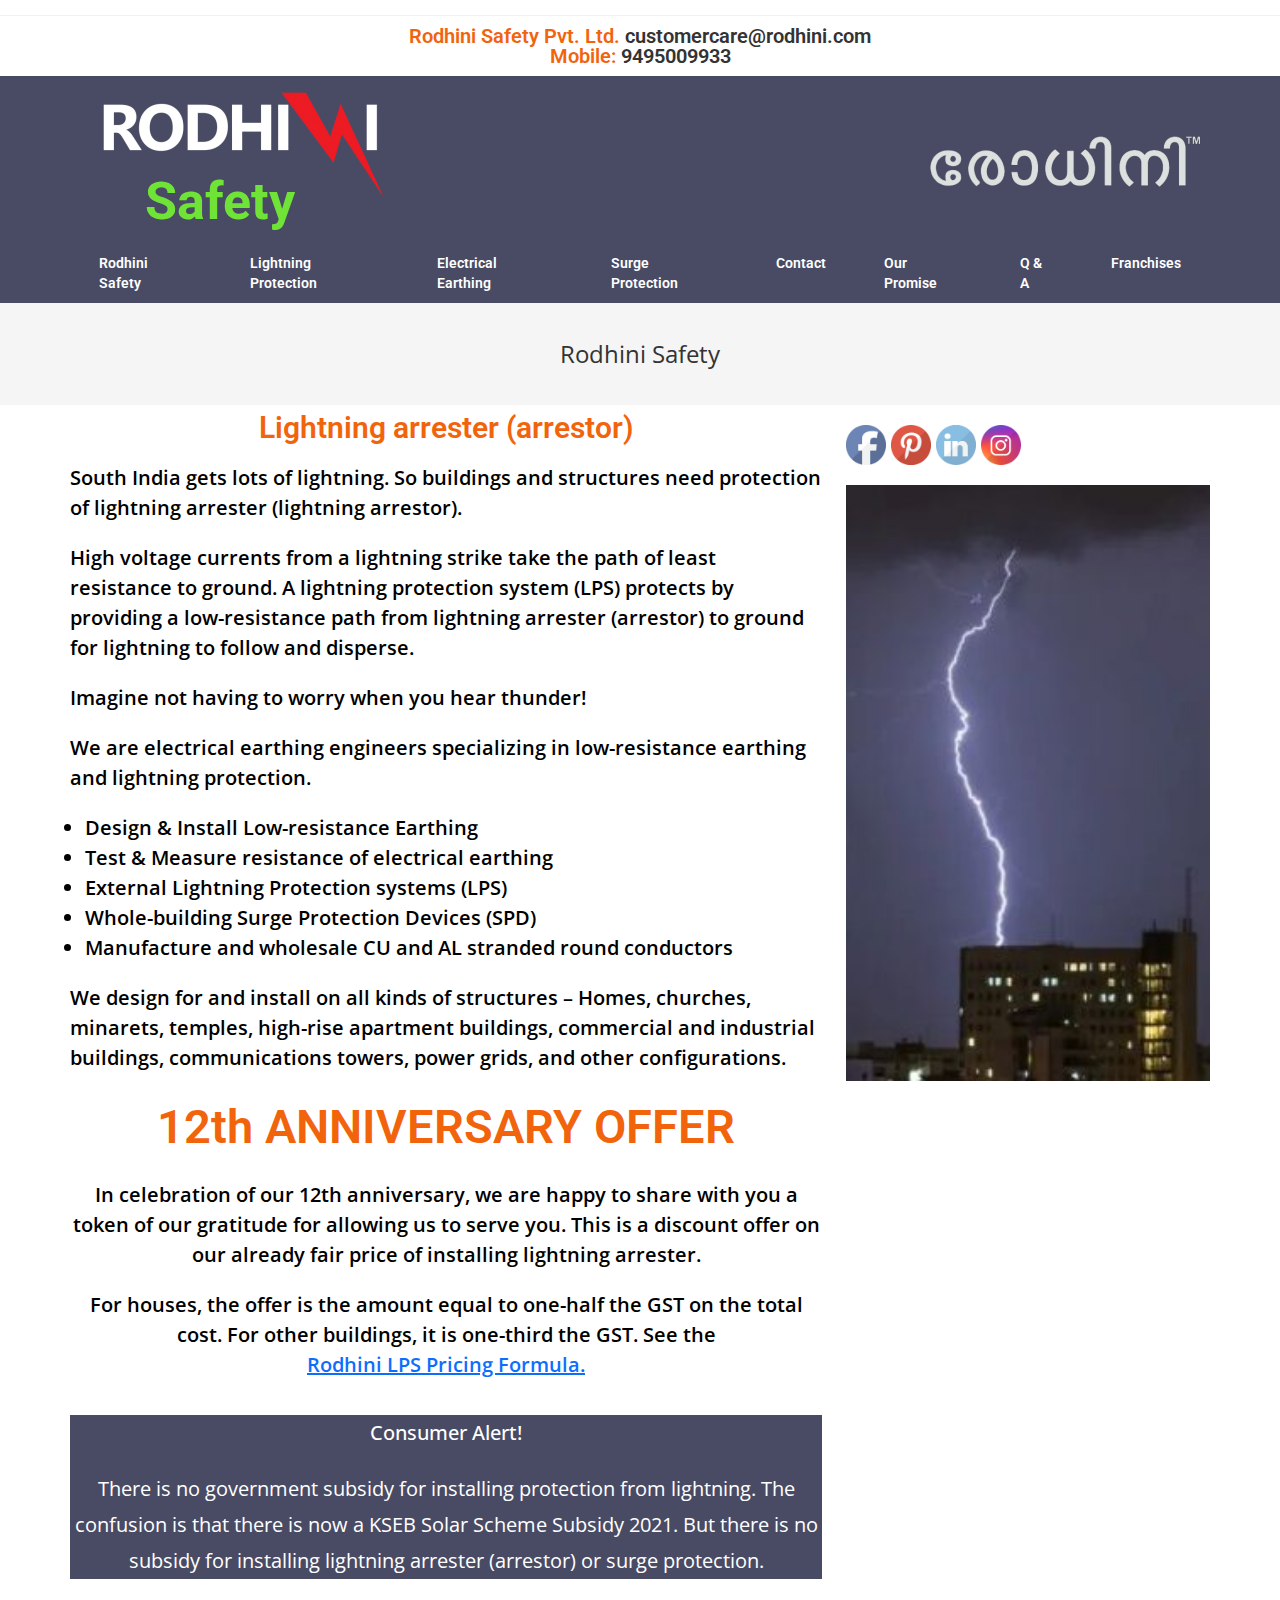
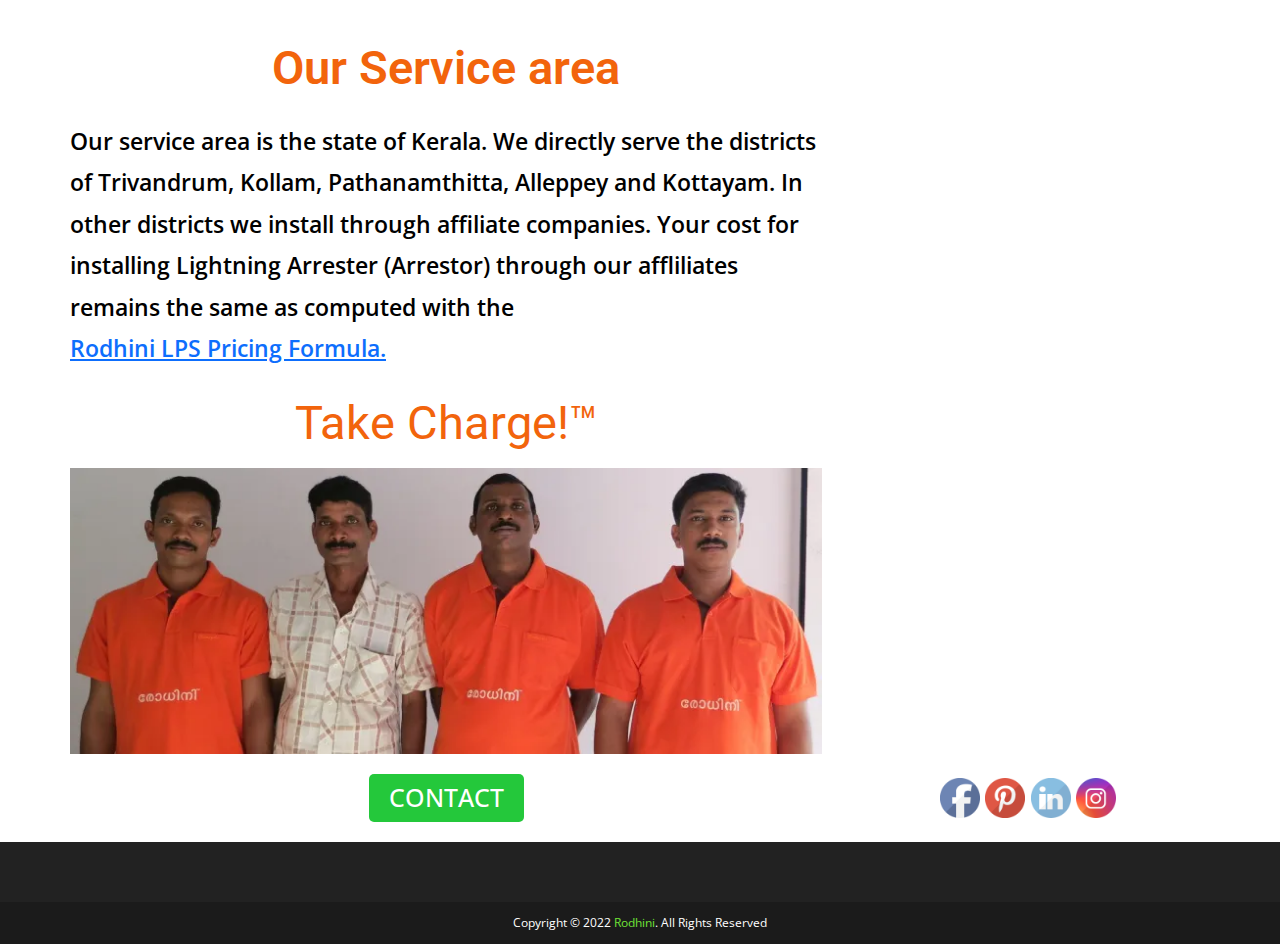
==== commit 509eb226: "Email form compelete" ====
--- a/index.html
+++ b/index.html
@@ -74,22 +74,22 @@
                         <a class="nav-link" href="light_project.html">Lightning Protection</a>
                     </li>
                     <li class="nav-item">
-                        <a class="nav-link" href="#">Electrical Earthing</a>
-                    </li>
-                    <li class="nav-item">
-                        <a class="nav-link" href="#">Surge Protection</a>
-                    </li>
-                    <li class="nav-item">
-                        <a class="nav-link" href="#">Contact</a>
-                    </li>
-                    <li class="nav-item">
-                        <a class="nav-link" href="#">Our Promise</a>
-                    </li>
-                    <li class="nav-item">
-                        <a class="nav-link" href="#">Q & A</a>
-                    </li>
-                    <li class="nav-item">
-                        <a class="nav-link" href="#">Franchises</a>
+                        <a class="nav-link" href="electrical_earthing.html">Electrical Earthing</a>
+                    </li>
+                    <li class="nav-item">
+                        <a class="nav-link" href="surge_protection.html">Surge Protection</a>
+                    </li>
+                    <li class="nav-item">
+                        <a class="nav-link" href="contact.html">Contact</a>
+                    </li>
+                    <li class="nav-item">
+                        <a class="nav-link" href="our_promise.html">Our Promise</a>
+                    </li>
+                    <li class="nav-item">
+                        <a class="nav-link" href="Q&A.html">Q & A</a>
+                    </li>
+                    <li class="nav-item">
+                        <a class="nav-link" href="franchises.html">Franchises</a>
                     </li>
                 </ul>
             </div>
@@ -162,7 +162,7 @@
                                 <span> For houses, the offer is the amount equal to one-half the GST on the total cost.
                                     For
                                     other
-                                    buildings, it is one-third the GST. See the <a href="#">Rodhini LPS Pricing
+                                    buildings, it is one-third the GST. See the <a href="light_project.html">Rodhini LPS Pricing
                                         Formula.</a> </span></p>
                         </div>
                         <div class="customer_alert">
@@ -176,7 +176,7 @@
                             <p>Our service area is the state of Kerala. We directly serve the districts of Trivandrum,
                                 Kollam, Pathanamthitta, Alleppey and Kottayam. In other districts we install through
                                 affiliate companies. Your cost for installing Lightning Arrester (Arrestor) through our
-                                affliliates remains the same as computed with the <a href="#">Rodhini LPS Pricing
+                                affliliates remains the same as computed with the <a href="light_project.html">Rodhini LPS Pricing
                                     Formula.</a>
                             </p>
                         </div>
@@ -202,7 +202,7 @@
                 </div>
                 <div class="col-lg-8">
                     <div class="con_btn">
-                        <a href="#">Contact</a>
+                        <a href="contact.html">Contact</a>
                     </div>
                 </div>
                 <div class="col-lg-4">
--- a/css/styles.css
+++ b/css/styles.css
@@ -222,6 +222,11 @@
   text-decoration: underline;
 }
 
+#home_details .aniversary_text p a,
+#home_details .service_area p a {
+  text-decoration: underline !important;
+}
+
 #home_details .customer_alert {
   background: #494B64;
   text-align: center;
@@ -307,7 +312,7 @@
                         Home Details part end
 ===================================================================*/
 /* ==================================================================
-                        Header part start
+                        Footer part start
 ===================================================================*/
 #footer .foot_top {
   background-color: #222;
@@ -339,7 +344,7 @@
 }
 
 /* ==================================================================
-                        Header part end
+                        Footer part end
 ===================================================================*/
 .light_project_left h1 {
   color: #F2640C;
@@ -477,6 +482,97 @@
   display: block;
 }
 
+.light_project_left .project_formula h3 {
+  color: #D92222;
+  font-size: 30px;
+  font-weight: 600;
+  font-family: "Roboto", sans-serif;
+}
+
+.light_project_left .project_formula p {
+  color: #000;
+  font-size: 20px;
+  font-weight: 400;
+  font-family: "Roboto", sans-serif;
+  line-height: 2;
+  padding: 10px 0;
+}
+
+.light_project_left .project_formula p span {
+  font-weight: 600;
+}
+
+.light_project_left .project_formula h4 {
+  color: #333;
+  font-size: 18px;
+  font-weight: 600;
+  font-family: "Roboto", sans-serif;
+  padding: 20px 0;
+}
+
+.light_project_left .project_formula ul li {
+  color: #000;
+  font-size: 20px;
+  font-weight: 400;
+  font-family: "Roboto", sans-serif;
+  line-height: 2;
+}
+
+.light_project_left .project_formula h5 {
+  color: #ff0000;
+  font-size: 17px;
+  font-weight: 600;
+  font-family: "Roboto", sans-serif;
+  line-height: 2;
+  padding: 20px 0;
+}
+
+.light_project_left .project_lps h3 {
+  color: #D92222;
+  font-size: 30px;
+  font-weight: 600;
+  font-family: "Roboto", sans-serif;
+}
+
+.light_project_left .project_lps p {
+  color: #000;
+  font-size: 20px;
+  font-weight: 400;
+  font-family: "Roboto", sans-serif;
+  line-height: 2;
+  padding: 10px 0;
+}
+
+.light_project_left .project_lps ol {
+  list-style: number;
+  margin-left: 20px;
+}
+
+.light_project_left .project_lps ol li {
+  color: #000;
+  font-size: 20px;
+  font-weight: 400;
+  font-family: "Roboto", sans-serif;
+  line-height: 2;
+}
+
+.light_project_left .project_lps ol li b {
+  color: #ff0000;
+  font-weight: 600;
+}
+
+.light_project_left .project_lps ol li ol li {
+  list-style: none;
+}
+
+.con_btn h2 {
+  color: #EA0404;
+  font-size: 45px;
+  font-weight: 400;
+  font-family: "Roboto", sans-serif;
+  padding: 20px 0 40px;
+}
+
 .projecr_social_con {
   display: -webkit-box;
   display: -ms-flexbox;
@@ -501,4 +597,459 @@
       -ms-flex-pack: center;
           justify-content: center;
 }
+
+.elect_page {
+  padding-top: 0 !important;
+}
+
+.elect_page p {
+  padding-top: 0 !important;
+}
+
+.prev_arr,
+.nxt_arr {
+  width: 12px;
+  cursor: pointer;
+  fill: #ddd;
+  position: absolute;
+  top: 50%;
+  -webkit-transform: translateY(-50%);
+          transform: translateY(-50%);
+  z-index: 99;
+}
+
+.prev_arr {
+  left: 0;
+}
+
+.nxt_arr {
+  right: 0;
+}
+
+/* ==================================================================
+                        Conatct page start
+===================================================================*/
+#contact {
+  padding-bottom: 145px;
+}
+
+#contact .contact_text h1 {
+  color: #23A455;
+  font-size: 42px;
+  font-weight: 600;
+  font-family: "Roboto", sans-serif;
+  padding: 20px 0;
+}
+
+#contact .contact_text a {
+  color: #fff;
+  font-size: 32px;
+  font-weight: 500;
+  font-family: "Roboto", sans-serif;
+  background: #23A455;
+  padding: 10px 20px;
+  border-radius: 10px;
+  line-height: 1;
+  margin: 30px 0 100px;
+}
+
+#contact .contact_text a svg {
+  width: 32px;
+  fill: #fff;
+  margin-top: -6px;
+}
+
+#contact .location h3,
+#contact .our_hour h3,
+#contact .contact_us h3,
+#contact .follow_us h3 {
+  color: #000;
+  font-size: 18px;
+  font-weight: 600;
+  font-family: "Roboto", sans-serif;
+  text-transform: uppercase;
+  padding-bottom: 15px;
+}
+
+#contact .location {
+  padding-bottom: 107px;
+}
+
+#contact .location p {
+  color: #000;
+  font-size: 14px;
+  font-weight: 400;
+  font-family: "Roboto", sans-serif;
+}
+
+#contact .location h4 {
+  color: #000;
+  font-size: 18px;
+  font-weight: 400;
+  font-family: "Roboto", sans-serif;
+}
+
+#contact .our_hour p {
+  color: #000;
+  font-size: 20px;
+  font-weight: 400;
+  font-family: "Roboto", sans-serif;
+  padding-bottom: 20px;
+}
+
+#contact .our_hour h4 {
+  color: #000;
+  font-size: 18px;
+  font-weight: 400;
+  font-family: "Roboto", sans-serif;
+}
+
+#contact .contact_us p {
+  color: #000;
+  font-size: 18px;
+  font-weight: 600;
+  font-family: "Open Sans", sans-serif;
+}
+
+#contact .contact_us p a {
+  display: inline-block;
+  font-size: 16px;
+}
+
+#contact .contact_us p:nth-child(5) {
+  font-size: 16px;
+  margin-top: 20px;
+}
+
+#contact .contact_us a {
+  color: #000;
+  font-size: 18px;
+  font-weight: 600;
+  font-family: "Open Sans", sans-serif;
+  display: block;
+  -webkit-transition: all linear .3s;
+  transition: all linear .3s;
+}
+
+#contact .contact_us a:hover {
+  color: #13aff0;
+}
+
+#contact .follow_us {
+  padding-top: 67px;
+}
+
+#contact .follow_us .social_icon {
+  display: -webkit-box;
+  display: -ms-flexbox;
+  display: flex;
+}
+
+#contact .follow_us .social_icon a {
+  width: 40px;
+  margin-right: 5px;
+}
+
+#contact .follow_us .social_icon a img {
+  width: 100%;
+}
+
+/* ==================================================================
+                        Conatct page end
+===================================================================*/
+/* ==================================================================
+                        Email Form page start
+===================================================================*/
+#email_form {
+  padding: 50px 0;
+}
+
+#email_form .form_inner h1 {
+  color: #23A455;
+  font-size: 29px;
+  font-weight: 600;
+  font-family: "Roboto", sans-serif;
+  padding-bottom: 30px;
+}
+
+#email_form .form_inner .form-floating input {
+  border: 0;
+  border-bottom: 1px solid #ddd;
+  border-radius: 0;
+  padding: 0;
+  margin-bottom: 50px;
+}
+
+#email_form .form_inner .form-floating input:focus {
+  -webkit-box-shadow: 0 0 0 0 transparent;
+          box-shadow: 0 0 0 0 transparent;
+}
+
+#email_form .form_inner .form-floating label {
+  padding: .75rem 0;
+  color: #888888;
+  font-size: 18px;
+  font-weight: 400;
+  font-family: "Roboto", sans-serif;
+}
+
+#email_form .form_inner .form-floating textarea {
+  width: 100%;
+  height: 150px;
+  resize: none;
+  border-radius: 0;
+}
+
+#email_form .form_inner .form-floating textarea:focus {
+  -webkit-box-shadow: 0 0 0 0 transparent;
+          box-shadow: 0 0 0 0 transparent;
+}
+
+#email_form .form_inner .form-floating .abc {
+  top: 10px !important;
+  left: 15px !important;
+}
+
+#email_form .form_inner .form-floating p {
+  font-size: 12px;
+  padding-top: 5px;
+}
+
+#email_form .form_inner .form-select {
+  border: 0;
+  border-bottom: 1px solid #ddd;
+  padding: 15px 0;
+  margin-bottom: 30px;
+}
+
+#email_form .form_inner .form-select:focus {
+  -webkit-box-shadow: 0 0 0 0 transparent;
+          box-shadow: 0 0 0 0 transparent;
+}
+
+#email_form .form_inner button {
+  color: #fff;
+  font-size: 14px;
+  font-weight: 500;
+  font-family: "Roboto", sans-serif;
+  padding: 10px 25px;
+  background: #17A8E3;
+  border: 0;
+  margin-top: 25px;
+  -webkit-transition: all linear .3s;
+  transition: all linear .3s;
+}
+
+#email_form .form_inner button:hover {
+  background: #008FCA;
+}
+
+#email_form .form_inner .g-recaptcha {
+  margin-top: 35px;
+}
+
+.form-floating > .form-control:focus ~ label,
+.form-floating > .form-control:not(:placeholder-shown) ~ label,
+.form-floating > .form-select ~ label {
+  -webkit-transform: scale(0.85) translateY(-1rem) translateX(0.15rem);
+          transform: scale(0.85) translateY(-1rem) translateX(0.15rem);
+  color: #E04562 !important;
+  font-weight: 700 !important;
+  font-size: 14px !important;
+}
+
+/* ==================================================================
+                        Email Form page end
+===================================================================*/
+/* ==================================================================
+                        Promise part start
+===================================================================*/
+#our_promise .promise_img {
+  position: relative;
+}
+
+#our_promise .promise_img .overly {
+  width: 41%;
+  margin-left: auto;
+  padding-bottom: 20px;
+}
+
+#our_promise .promise_img .overly ul li {
+  color: #7A7A7A;
+  font-size: 14px;
+  font-weight: 400;
+  font-family: "Roboto", sans-serif;
+  line-height: 1.8;
+}
+
+#our_promise .promise_img img {
+  display: block;
+  margin: -30px auto 15px;
+}
+
+#our_promise .promise_img p {
+  color: #000;
+  font-size: 20px;
+  font-weight: 400;
+  font-family: "Roboto", sans-serif;
+  line-height: 1.8;
+  padding-bottom: 20px;
+}
+
+#our_promise .promise_img p a {
+  text-decoration: underline;
+  color: #0000ff;
+}
+
+#our_promise .promis_lower h4 {
+  color: #333;
+  font-size: 20px;
+  font-weight: 600;
+  font-family: "Roboto", sans-serif;
+  line-height: 1.4;
+  padding-bottom: 15px;
+}
+
+#our_promise .promis_lower p {
+  color: #000;
+  font-size: 20px;
+  font-weight: 400;
+  font-family: "Roboto", sans-serif;
+  line-height: 1.8;
+  padding-bottom: 20px;
+}
+
+#our_promise .con_btn {
+  text-align: center;
+}
+
+#our_promise .con_btn a {
+  color: #fff;
+  font-size: 25px;
+  font-weight: 500;
+  font-family: "Roboto", sans-serif;
+  padding: 5px 20px;
+  background: #24C83B;
+  border-radius: 5px;
+  text-transform: uppercase;
+  -webkit-transition: all linear .3s;
+  transition: all linear .3s;
+  margin-bottom: 15px;
+  margin-top: 15px;
+}
+
+/* ==================================================================
+                        Promise part end
+===================================================================*/
+/* ==================================================================
+                        Q&A page start
+===================================================================*/
+#quest_and_ans {
+  padding: 10px 0;
+}
+
+#quest_and_ans .quest_and_ans_text button {
+  color: #D92222;
+  font-size: 14px;
+  font-weight: 600;
+  font-family: "Roboto", sans-serif;
+  line-height: 1;
+  padding-left: 40px;
+  border-bottom: 1px solid #ddd;
+  position: relative;
+}
+
+#quest_and_ans .quest_and_ans_text button:after {
+  position: absolute;
+  content: '';
+  top: 50%;
+  left: 10px;
+  width: 13px;
+  height: 3px;
+  background: #D92222;
+  -webkit-transform: translateY(-50%);
+          transform: translateY(-50%);
+}
+
+#quest_and_ans .quest_and_ans_text button.collapsed:before {
+  position: absolute;
+  content: '';
+  top: 50%;
+  left: 15px;
+  width: 3px;
+  height: 13px;
+  background: #D92222;
+  -webkit-transform: translateY(-50%);
+          transform: translateY(-50%);
+}
+
+#quest_and_ans .quest_and_ans_text button:focus {
+  -webkit-box-shadow: 0 0 0 0 transparent !important;
+          box-shadow: 0 0 0 0 transparent !important;
+}
+
+#quest_and_ans .quest_and_ans_text .accordion-button:not(.collapsed) {
+  color: #D92222;
+  background-color: #fff;
+  -webkit-box-shadow: inset 0 0 0 transparent;
+          box-shadow: inset 0 0 0 transparent;
+}
+
+#quest_and_ans .quest_and_ans_text p {
+  color: #000;
+  font-size: 20px;
+  font-weight: 400;
+  font-family: "Roboto", sans-serif;
+  line-height: 1.8;
+}
+
+#quest_and_ans .quest_and_ans_text p span {
+  display: block;
+  padding-top: 20px;
+}
+
+#quest_and_ans .quest_and_ans_text ul li {
+  color: #000;
+  font-size: 20px;
+  font-weight: 400;
+  font-family: "Roboto", sans-serif;
+  line-height: 1.8;
+}
+
+/* ==================================================================
+                        Q&A page end
+===================================================================*/
+/* ==================================================================
+                        Franchises page start
+===================================================================*/
+#franchises .franchises_text p {
+  color: #000;
+  font-size: 20px;
+  font-weight: 400;
+  font-family: "Open Sans", sans-serif;
+  padding: 10px 0 20px;
+}
+
+#franchises .franchises_text .con_btn {
+  text-align: center;
+}
+
+#franchises .franchises_text .con_btn a {
+  color: #fff;
+  font-size: 25px;
+  font-weight: 500;
+  font-family: "Roboto", sans-serif;
+  padding: 5px 20px;
+  background: #24C83B;
+  border-radius: 5px;
+  text-transform: uppercase;
+  -webkit-transition: all linear .3s;
+  transition: all linear .3s;
+  margin-bottom: 15px;
+  margin-top: 15px;
+}
+
+/* ==================================================================
+                        Franchises page end
+===================================================================*/
 /*# sourceMappingURL=styles.css.map */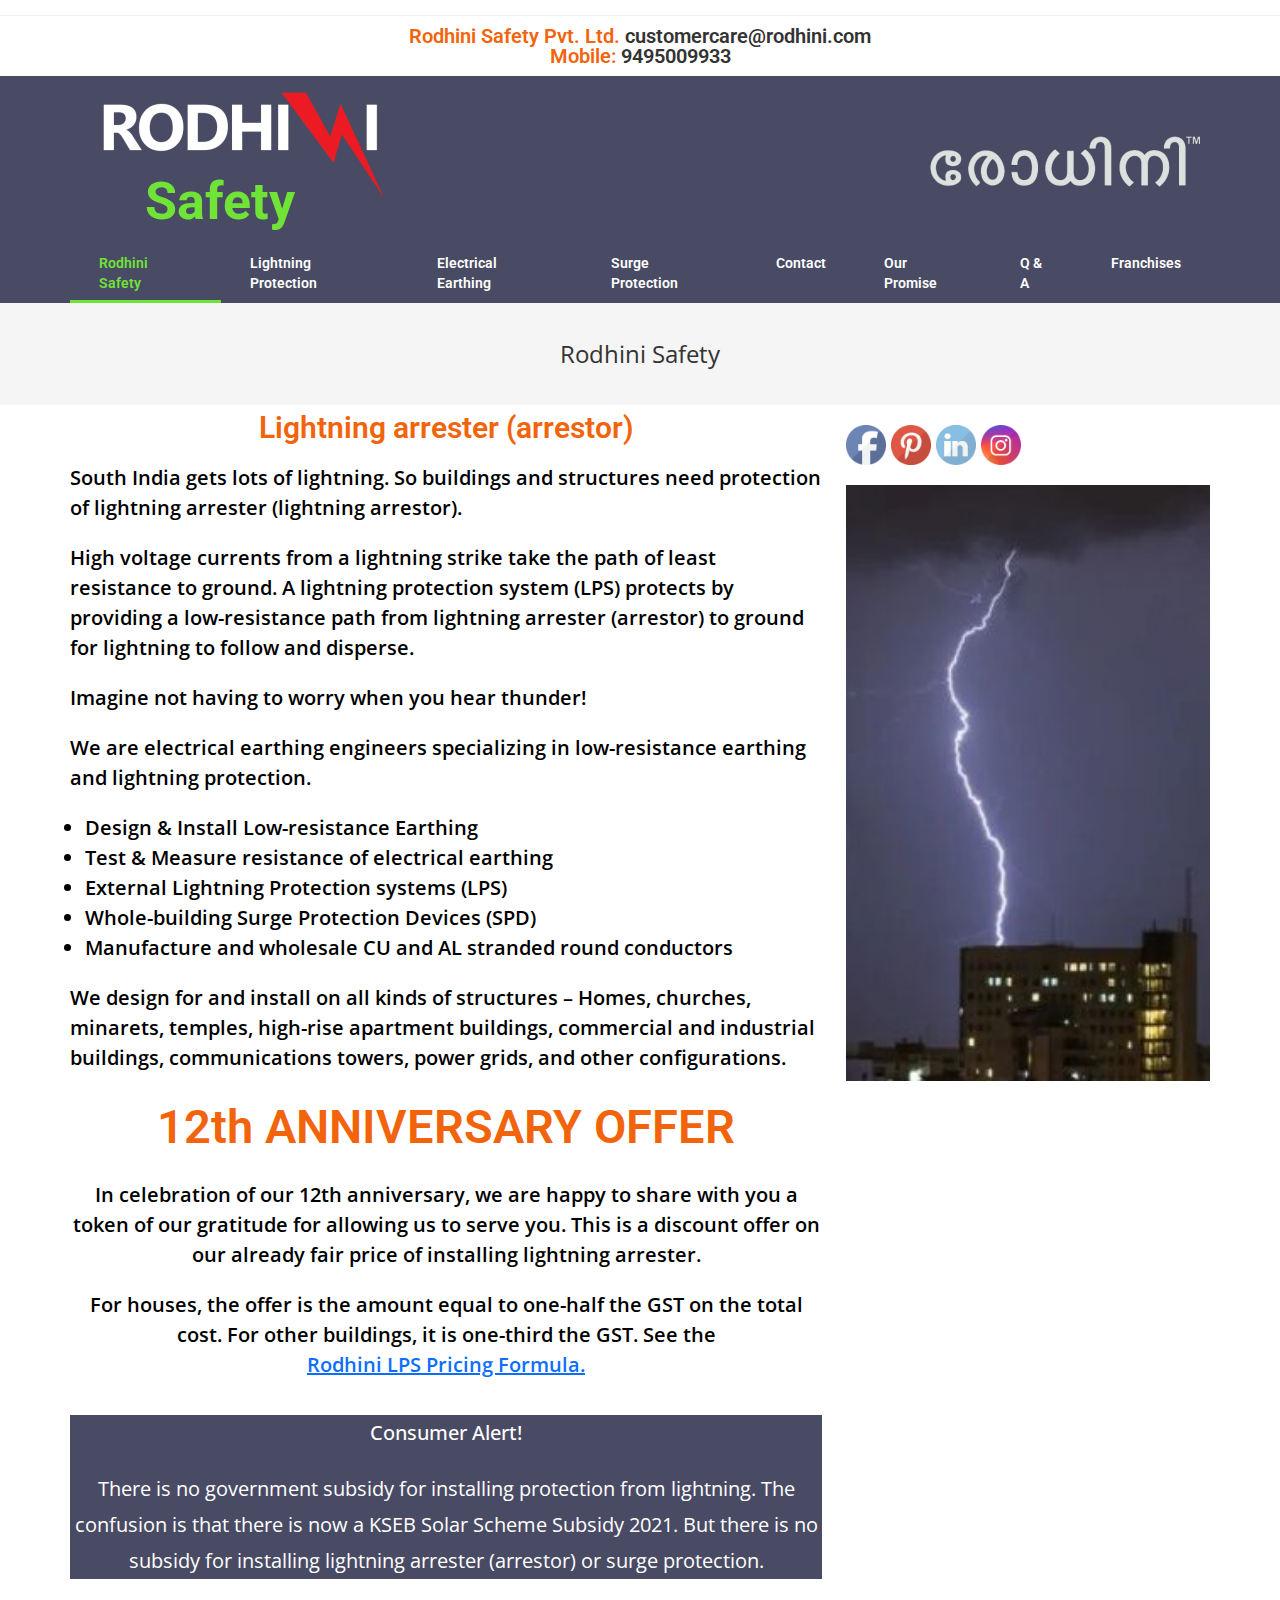
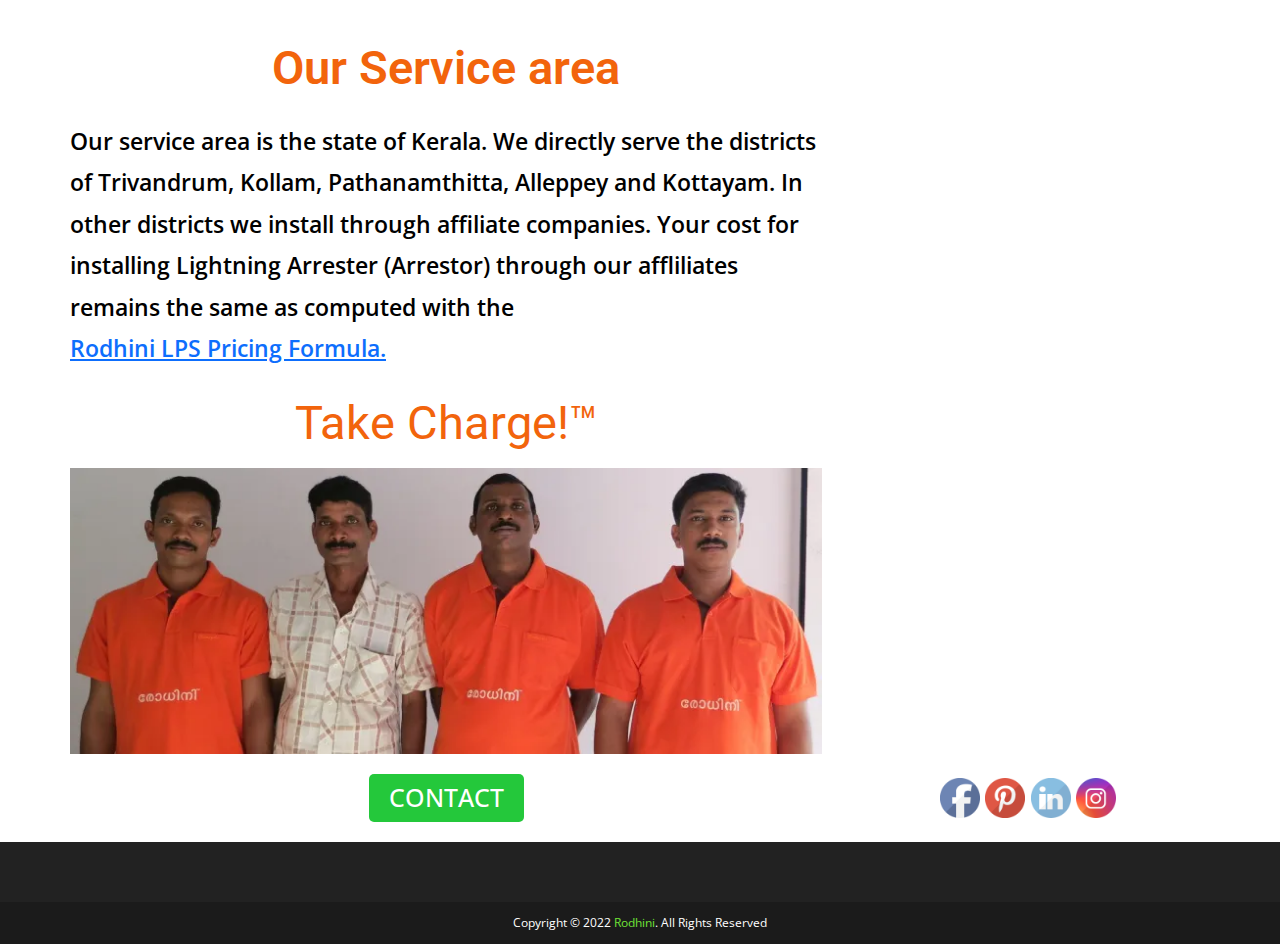
==== commit d627bc01: "Home page responsive complete" ====
--- a/index.html
+++ b/index.html
@@ -8,6 +8,7 @@
     <title>Rodhini</title>
     <link rel="stylesheet" href="css/bootstrap.min.css">
     <link rel="stylesheet" href="css/styles.css">
+    <link rel="stylesheet" href="css/responsive.css">
 </head>
 
 <body>
@@ -37,13 +38,13 @@
     <section id="logo">
         <div class="container px-lg-0">
             <div class="row">
-                <div class="col-lg-6">
+                <div class="col-lg-6 col-6">
                     <div class="logo">
                         <a href="#"><img src="images/logo.png" alt=""></a>
                         <h2 class="tag_line">Safety</h2>
                     </div>
                 </div>
-                <div class="col-lg-6 text-end align-self-center">
+                <div class="col-lg-6 col-6 text-end align-self-center">
                     <div class="logo_right">
                         <img src="images/Bussiness_name_inverted-removebg-preview.webp" alt="">
                     </div>
@@ -58,12 +59,16 @@
     <!-- ===============================================================
                             Menu part start
     =================================================================-->
-    <nav class="navbar navbar-expand-lg main_menu p-0">
+    <nav class="navbar navbar-expand-md main_menu p-0">
         <div class="container px-lg-0">
             <button class="navbar-toggler" type="button" data-bs-toggle="collapse"
                 data-bs-target="#navbarSupportedContent" aria-controls="navbarSupportedContent" aria-expanded="false"
                 aria-label="Toggle navigation">
-                <span class="navbar-toggler-icon"></span>
+                <svg xmlns="http://www.w3.org/2000/svg" viewBox="0 0 448 512">
+                    <!--! Font Awesome Pro 6.1.1 by @fontawesome - https://fontawesome.com License - https://fontawesome.com/license (Commercial License) Copyright 2022 Fonticons, Inc. -->
+                    <path
+                        d="M0 96C0 78.33 14.33 64 32 64H416C433.7 64 448 78.33 448 96C448 113.7 433.7 128 416 128H32C14.33 128 0 113.7 0 96zM0 256C0 238.3 14.33 224 32 224H416C433.7 224 448 238.3 448 256C448 273.7 433.7 288 416 288H32C14.33 288 0 273.7 0 256zM416 448H32C14.33 448 0 433.7 0 416C0 398.3 14.33 384 32 384H416C433.7 384 448 398.3 448 416C448 433.7 433.7 448 416 448z" />
+                    </svg>
             </button>
             <div class="collapse navbar-collapse" id="navbarSupportedContent">
                 <ul class="navbar-nav me-auto mb-2 mb-lg-0">
@@ -124,7 +129,7 @@
     <section id="home_details">
         <div class="container px-lg-0">
             <div class="row">
-                <div class="col-lg-8">
+                <div class="col-md-8">
                     <!-- Detail left start -->
                     <div class="home_left">
                         <div class="litening_text">
@@ -162,7 +167,8 @@
                                 <span> For houses, the offer is the amount equal to one-half the GST on the total cost.
                                     For
                                     other
-                                    buildings, it is one-third the GST. See the <a href="light_project.html">Rodhini LPS Pricing
+                                    buildings, it is one-third the GST. See the <a href="light_project.html">Rodhini LPS
+                                        Pricing
                                         Formula.</a> </span></p>
                         </div>
                         <div class="customer_alert">
@@ -176,7 +182,8 @@
                             <p>Our service area is the state of Kerala. We directly serve the districts of Trivandrum,
                                 Kollam, Pathanamthitta, Alleppey and Kottayam. In other districts we install through
                                 affiliate companies. Your cost for installing Lightning Arrester (Arrestor) through our
-                                affliliates remains the same as computed with the <a href="light_project.html">Rodhini LPS Pricing
+                                affliliates remains the same as computed with the <a href="light_project.html">Rodhini
+                                    LPS Pricing
                                     Formula.</a>
                             </p>
                         </div>
@@ -184,9 +191,12 @@
                             <h2>Take Charge!™</h2>
                             <img src="images/change.webp" class="img-fluid w-100" alt="">
                         </div>
-                    </div>
-                </div>
-                <div class="col-lg-4">
+                        <div class="con_btn d-md-none">
+                            <a href="contact.html">Contact</a>
+                        </div>
+                    </div>
+                </div>
+                <div class="col-md-4">
                     <!-- Detail Right start -->
                     <div class="home_right">
                         <a href="https://www.facebook.com/rodhinisafety/"><img src="images/default_facebook.png"
@@ -200,12 +210,12 @@
                         <img src="images/lightning4.jpg" class="img-fluid w-100" alt="">
                     </div>
                 </div>
-                <div class="col-lg-8">
-                    <div class="con_btn">
+                <div class="col-md-8">
+                    <div class="con_btn d-none d-md-block">
                         <a href="contact.html">Contact</a>
                     </div>
                 </div>
-                <div class="col-lg-4">
+                <div class="col-md-4">
                     <div class="social_icon">
                         <a href="https://www.facebook.com/rodhinisafety/"><img src="images/default_facebook.png"
                                 alt=""></a>
@@ -228,10 +238,10 @@
                             Footer part start
     =================================================================-->
     <footer id="footer">
-            <div class="foot_top"></div>
-            <div class="copy_right">
-                <p>Copyright &copy; 2022 <a href="index.html">Rodhini</a>. All Rights Reserved </p>
-            </div>
+        <div class="foot_top"></div>
+        <div class="copy_right">
+            <p>Copyright &copy; 2022 <a href="index.html">Rodhini</a>. All Rights Reserved </p>
+        </div>
     </footer>
     <!-- ===============================================================
                             Footer part end
--- a/css/styles.css
+++ b/css/styles.css
@@ -127,6 +127,14 @@
   width: 100%;
 }
 
+.main_menu ul li a.active {
+  color: #70E337;
+}
+
+.main_menu ul li a.active:after {
+  width: 100%;
+}
+
 /* ==================================================================
                         Menu part end
 ===================================================================*/
@@ -626,6 +634,29 @@
   right: 0;
 }
 
+.brea_text ol li {
+  color: #333;
+  font-size: 12px;
+  font-weight: 400;
+  font-family: "Roboto", sans-serif;
+}
+
+.brea_text ol li a {
+  color: #333;
+}
+
+.brea_text ol li.active {
+  color: #c6c6c6;
+}
+
+.brea_text ol li.active:before {
+  content: var(--bs-breadcrumb-divider, ">>");
+}
+
+.Suge_pro h1 {
+  color: #000;
+}
+
 /* ==================================================================
                         Conatct page start
 ===================================================================*/
--- a/css/responsive.css
+++ b/css/responsive.css
@@ -0,0 +1,239 @@
+@media (min-width: 1400px) {
+    .main_menu ul li a {
+        padding: 10px 40.47px !important;
+    }
+}
+
+@media (min-width: 1200px) and (max-width: 1399.98px) {}
+
+@media (min-width: 992px) and (max-width: 1199.98px) {
+
+    /* =============================================
+                    Home page start
+    ==============================================*/
+    .main_menu ul li a {
+        padding: 10px 17.97px !important;
+    }
+
+    /* =============================================
+                    Home page start
+    ==============================================*/
+}
+
+@media (min-width: 768px) and (max-width: 991.98px) {
+
+    /* =============================================
+                    Home page start
+    ==============================================*/
+    .main_menu ul li a {
+        font-size: 12px;
+        padding: 10px 7px !important;
+    }
+
+    .logo_right img {
+        width: 195px;
+    }
+
+    .logo a img {
+        width: 180px;
+    }
+
+    #logo .tag_line {
+        font-size: 45px;
+        padding-left: 32px;
+        margin-top: -18px;
+    }
+
+    /* =============================================
+                    Home page start
+    ==============================================*/
+
+}
+
+@media (min-width: 576px) and (max-width: 767.98px) {
+
+    /* =============================================
+                    Menu part start
+    ==============================================*/
+    .main_menu button svg {
+        width: 20px;
+        fill: #F36311;
+    }
+
+    .main_menu button {
+        margin: 0 auto;
+        width: 35px;
+        height: 35px;
+        text-align: center;
+        background: #fff;
+        padding: 0;
+    }
+
+    .main_menu button:focus {
+        box-shadow: 0 0 0 0 transparent;
+    }
+
+    .logo a img {
+        width: 180px;
+    }
+
+    #logo a {
+        margin-left: 0px;
+    }
+
+    #logo .tag_line {
+        font-size: 45px;
+        padding-left: 32px;
+        margin-top: -18px;
+    }
+
+    .logo_right img {
+        width: 195px;
+    }
+
+    .main_menu #navbarSupportedContent {
+        position: absolute;
+        left: 0;
+        top: 55px;
+        background: #fff;
+        width: 100%;
+    }
+
+    .main_menu ul li a {
+        color: #494c4f;
+    }
+
+    .main_menu ul li a:hover,
+    .main_menu ul li a.active {
+        background: #494c4f;
+        color: #fff;
+    }
+
+    .main_menu ul li a:after {
+        display: none;
+    }
+
+    #logo .tag_line {
+        padding-left: 18px;
+    }
+
+    #breadcrumb {
+        padding: 15px 0;
+    }
+
+    /* =============================================
+                    Menu part end
+    ==============================================*/
+
+
+    #home_details .aniversary_text h2,
+    #home_details .service_area h2 {
+        font-size: 28px;
+    }
+
+    #home_details .take_change h2 {
+        font-size: 37px;
+    }
+
+    .social_icon {
+        display: none;
+    }
+
+    /* ===================================================
+                        Home page end 
+    ====================================================*/
+}
+
+@media (max-width: 575.98px) {
+
+    /* =============================================
+                    Menu part start
+    ==============================================*/
+    .main_menu button svg {
+        width: 20px;
+        fill: #F36311;
+    }
+
+    .main_menu button {
+        margin: 0 auto;
+        width: 35px;
+        height: 35px;
+        text-align: center;
+        background: #fff;
+        padding: 0;
+    }
+
+    .main_menu button:focus {
+        box-shadow: 0 0 0 0 transparent;
+    }
+
+    .logo a img {
+        width: 100px;
+    }
+
+    #logo a {
+        margin-left: 0px;
+    }
+
+    #logo .tag_line {
+        font-size: 28px;
+        padding-left: 32px;
+        margin-top: -18px;
+    }
+
+    .logo_right img {
+        width: 148px;
+    }
+
+    .main_menu #navbarSupportedContent {
+        position: absolute;
+        left: 0;
+        top: 55px;
+        background: #fff;
+        width: 100%;
+    }
+
+    .main_menu ul li a {
+        color: #494c4f;
+    }
+
+    .main_menu ul li a:hover,
+    .main_menu ul li a.active {
+        background: #494c4f;
+        color: #fff;
+    }
+
+    .main_menu ul li a:after {
+        display: none;
+    }
+
+    #logo .tag_line {
+        padding-left: 6px;
+    }
+
+    #breadcrumb {
+        padding: 15px 0;
+    }
+
+    /* =============================================
+                    Menu part end
+    ==============================================*/
+
+
+    #home_details .aniversary_text h2,
+    #home_details .service_area h2 {
+        font-size: 28px;
+    }
+
+    #home_details .take_change h2 {
+        font-size: 37px;
+    }
+
+    .social_icon {
+        display: none;
+    }
+
+    /* ===================================================
+                        Home page end 
+    ====================================================*/
+}